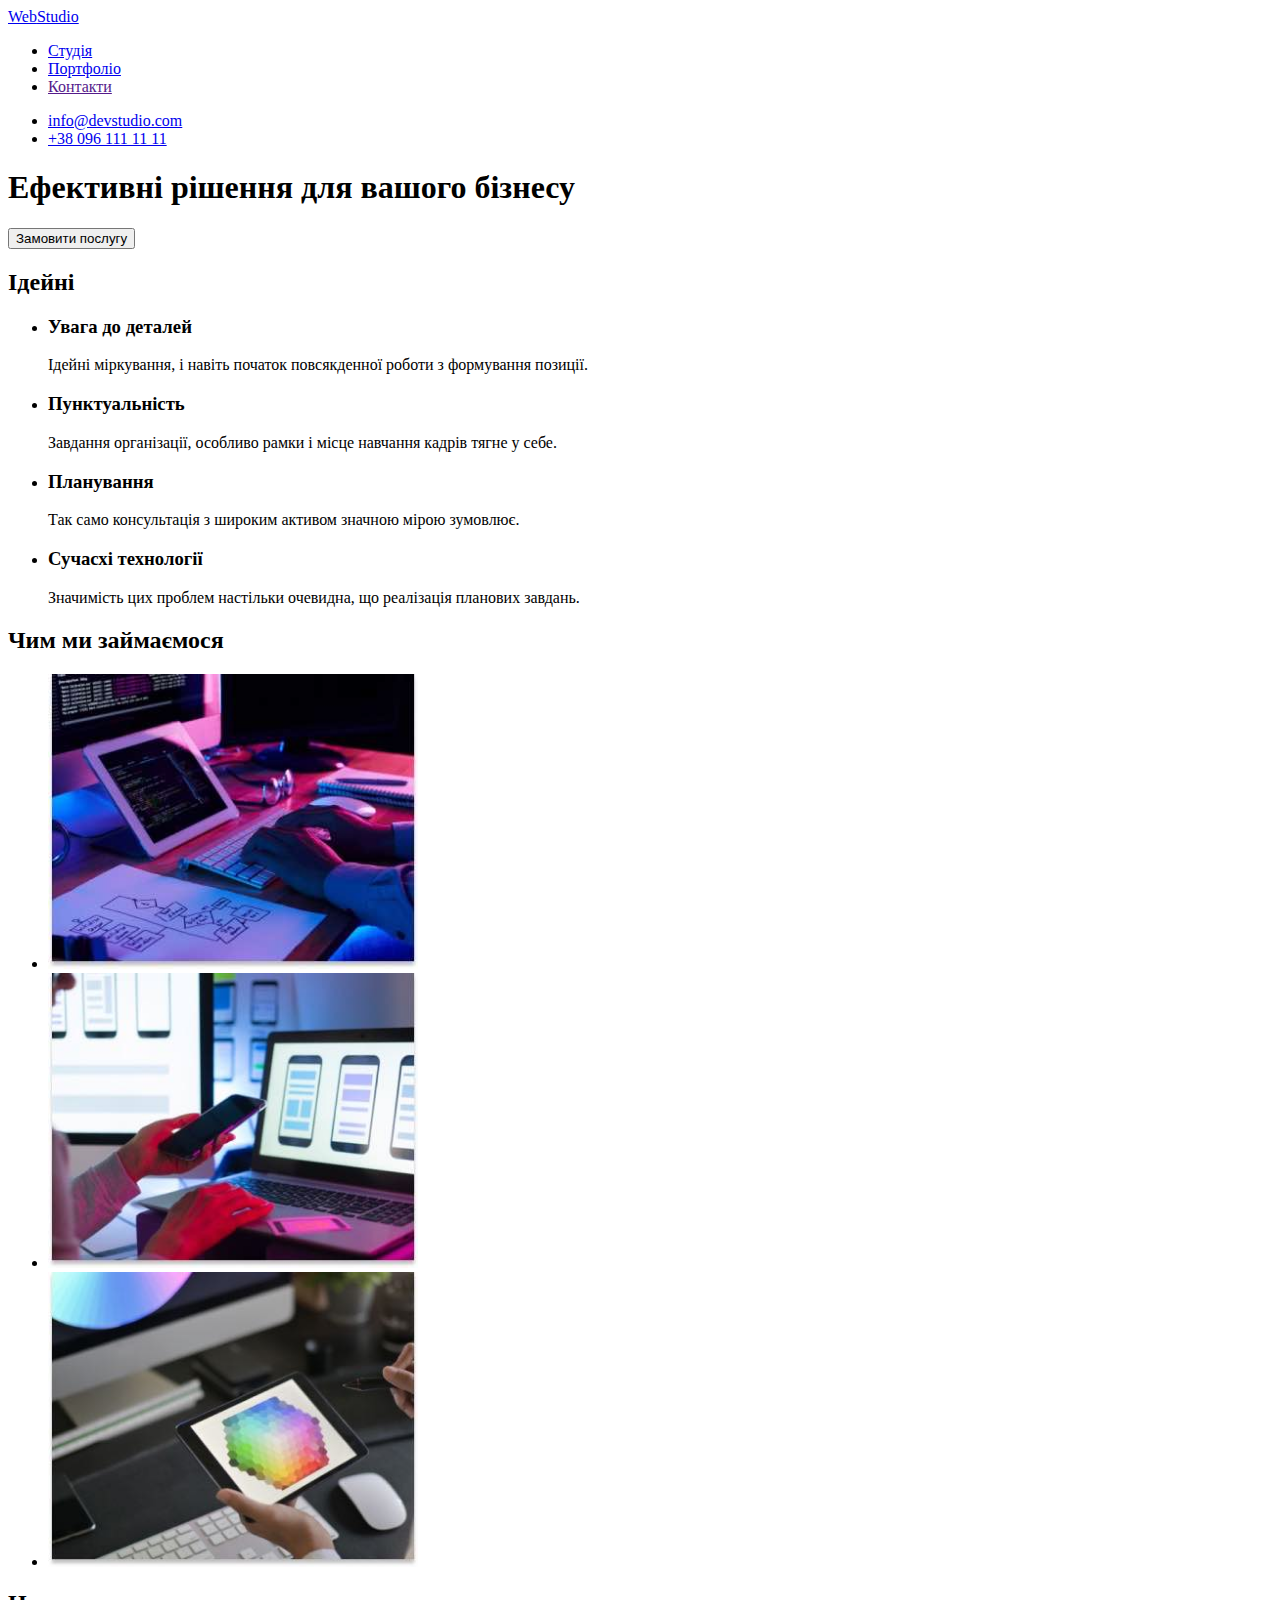
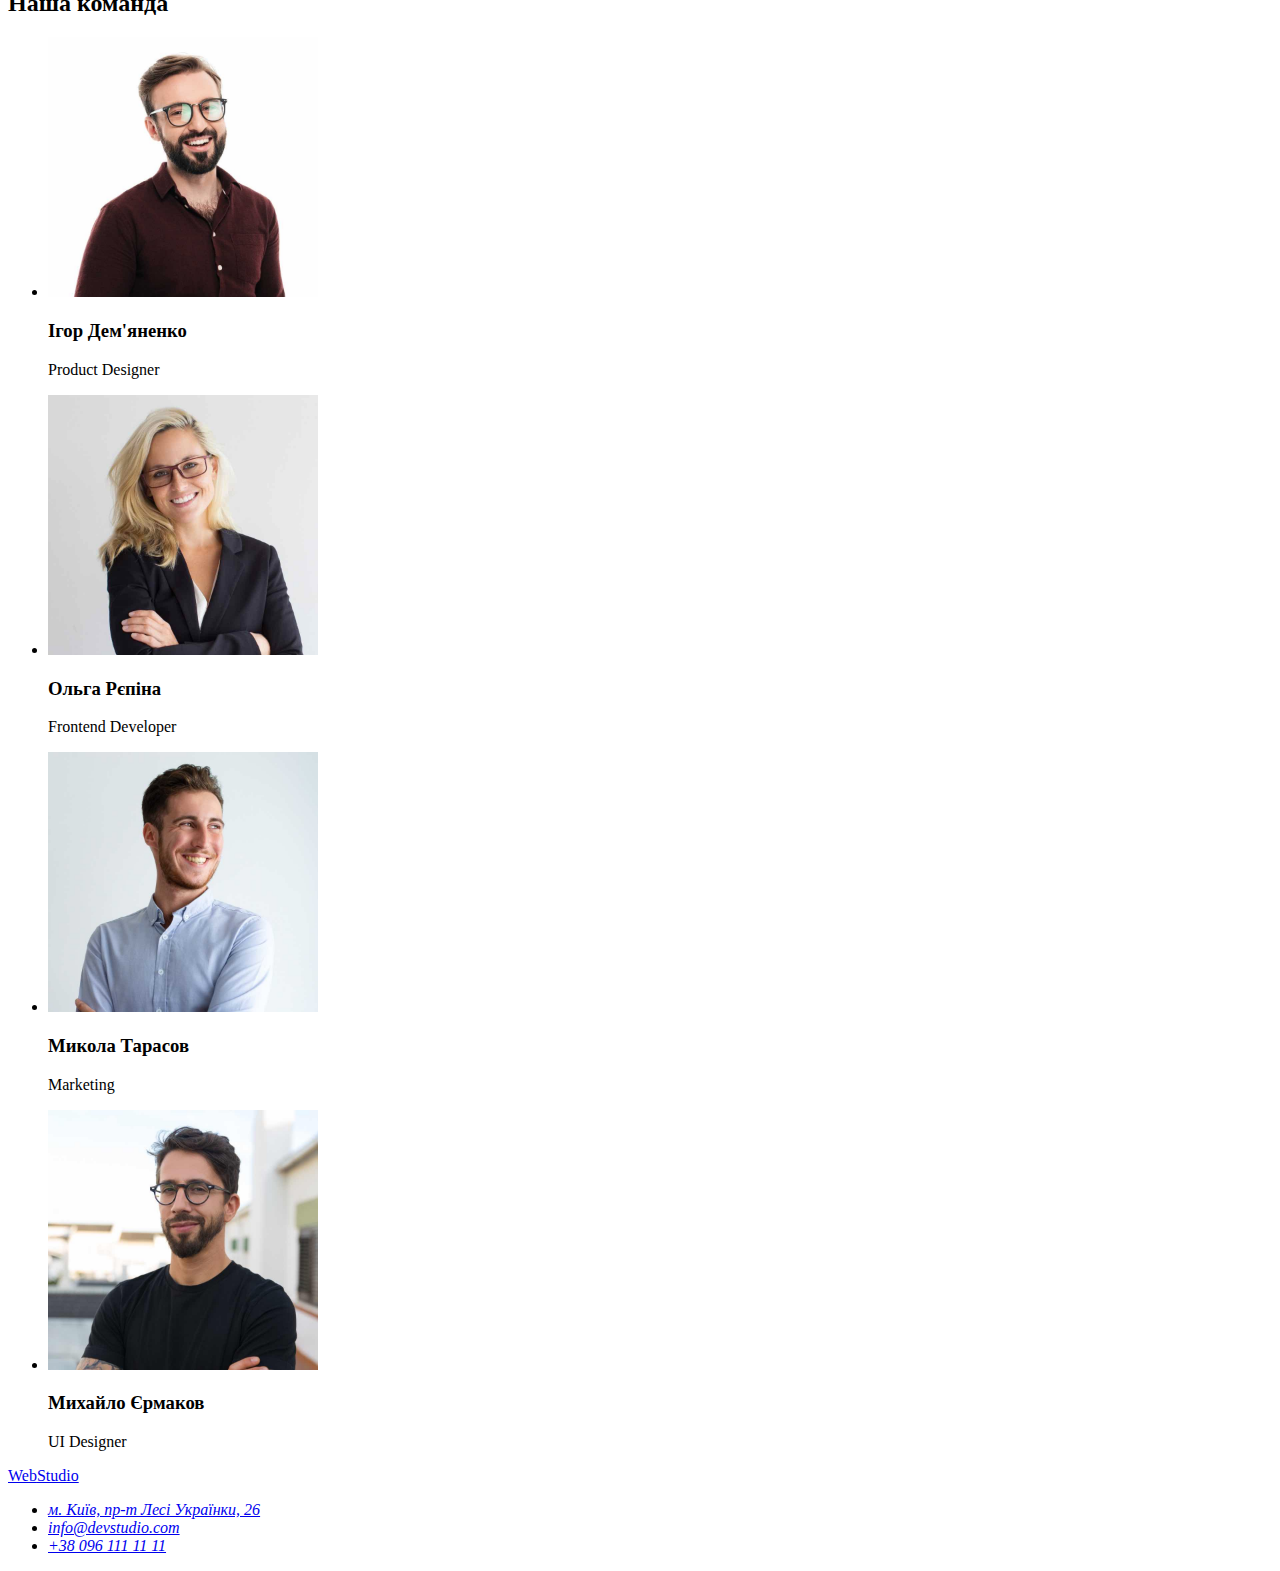
==== index.html @ 2d72041c "homework3" ====
<!DOCTYPE html>
<html lang="uk">
  <head>
    <meta charset="UTF-8">
    <meta http-equiv="X-UA-Compatible" content="IE=edge">
    <meta name="viewport" content="width=device-width, initial-scale=1.0">
    <link rel="preconnect" href="https://fonts.googleapis.com">
    <link rel="preconnect" href="https://fonts.gstatic.com" crossorigin>
    <link href="https://fonts.googleapis.com/css2?family=Raleway:wght@700&family=Roboto:wght@400;500;700;900&display=swap" rel="stylesheet">
    <link rel="stylesheet" href="./css/styles.css" >
    <title>HomeWork1</title>
  </head>
  <body>
    <header class="header">
      <!-- logo -->
      <nav class="header-navigation">
        <a href="./index.html" class="navigation-logo-link"><span class="header-span">Web</span>Studio</a>
        <ul class="navigation-list">
          <li class="navigation-item">
            <a href="./index.html" class="navigation-link">Студія</a>
          </li>
          <li><a href="./potfolio.html" class="navigation-link">Портфоліо</a></li>
          <li><a href="" class="navigation-link">Контакти</a></li>
        </ul>
      </nav>

      <!-- contacts -->
      <ul class="contacts-list">
        <li>
          <a href="mailto:info@devstudio.com" class="contacts-link">info@devstudio.com</a>
        </li>
        <li>
          <a href="tel:+380961111111" class="contacts-link">+38 096 111 11 11</a>
        </li>
      </ul>
    </header>

    <!-- main -->
    <main>
      <section class="services">
        <h1 class="services-title">Ефективні рішення для вашого бізнесу</h1>
        <button type="button" class="services-button">Замовити послугу</button>
      </section>

      <!-- features -->
      <section class="features">
        <h2 class="visually-hidden">Ідейні</h2>
        <ul class="features-list">
          <li>
            <h3 class="features-title">Увага до деталей</h3>
            <p class="features-text">
              Ідейні міркування, і навіть початок повсякденної роботи з
              формування позиції.
            </p>
          </li>
          <li>
            <h3 class="features-title">Пунктуальність</h3>
            <p class="features-text">
              Завдання організації, особливо рамки і місце навчання кадрів тягне
              у себе.
            </p>
          </li>
          <li>
            <h3 class="features-title">Планування</h3>
            <p class="features-text">
              Так само консультація з широким активом значною мірою зумовлює.
            </p>
          </li>
          <li>
            <h3 class="features-title">Сучасхі технології</h3>
            <p class="features-text">
              Значимість цих проблем настільки очевидна, що реалізація планових
              завдань.
            </p>
          </li>
        </ul>
      </section>

      <!-- whatwedo -->
      <section class="features">
        <h2 class="second-title">Чим ми займаємося</h2>
        <ul class="features-list">
          <li>
            <img src="./img/img.jpg" alt="займаємося" width="370" height="295">
          </li>
          <li>
            <img src="./img/img-1.jpg" alt="займаємося" width="370" height="295">
          </li>
          <li> 
            <img src="./img/img-2.jpg" alt="займаємося"  width="370" height="295">
          </li>
        </ul>
      </section>

      <!-- team -->
      <section class="team">
        <h2 class="second-title">Наша команда</h2>
        <ul class="features-list">
          <li class="team-pictures">
            <img src="./img/team.jpg" alt="команда" width="270" height="260">
            <h3 class="team-name">Ігор Дем'яненко</h3>
            <p class="team-position">Product Designer</p>
          </li>
          <li class="team-pictures">
            <img src="./img/team-1.jpg" alt="команда" width="270" height="260">
            <h3 class="team-name">Ольга Рєпіна</h3>
            <p class="team-position">Frontend Developer</p>
          </li>
          <li class="team-pictures">
            <img src="./img/team-2.jpg" alt="команда" width="270" height="260">
            <h3 class="team-name">Микола Тарасов</h3>
            <p class="team-position">Marketing</p>
          </li>
          <li class="team-pictures">
            <img src="./img/team-3.jpg" alt="команда" width="270" height="260">
            <h3 class="team-name">Михайло Єрмаков</h3>
            <p class="team-position">UI Designer</p>
          </li>
        </ul>
      </section>
    </main>

    <!-- contacts-2 -->
    <footer class="footer">
      <a href="./index.html" class="footer-logo-link"><span class="footer-span">Web</span>Studio</a>
      <address>
        <ul class="footer-contacts-list">
          <li>
            <a href="https://goo.gl/maps/Ecatq6JbWAXeqQZF9" target="_blank" rel="noopener noreffer" class="adress">м. Київ, пр-т Лесі Українки, 26</a>
          </li>
          <li>
            <a href="mailto:info@devstudio.com" class="footer-contacts-mail">info@devstudio.com</a>
          </li>
          <li>
            <a href="tel:+380961111111" class="footer-contacts-phone">+38 096 111 11 11</a>
          </li>
        </ul>
      </address>
    </footer>
  </body>
</html>
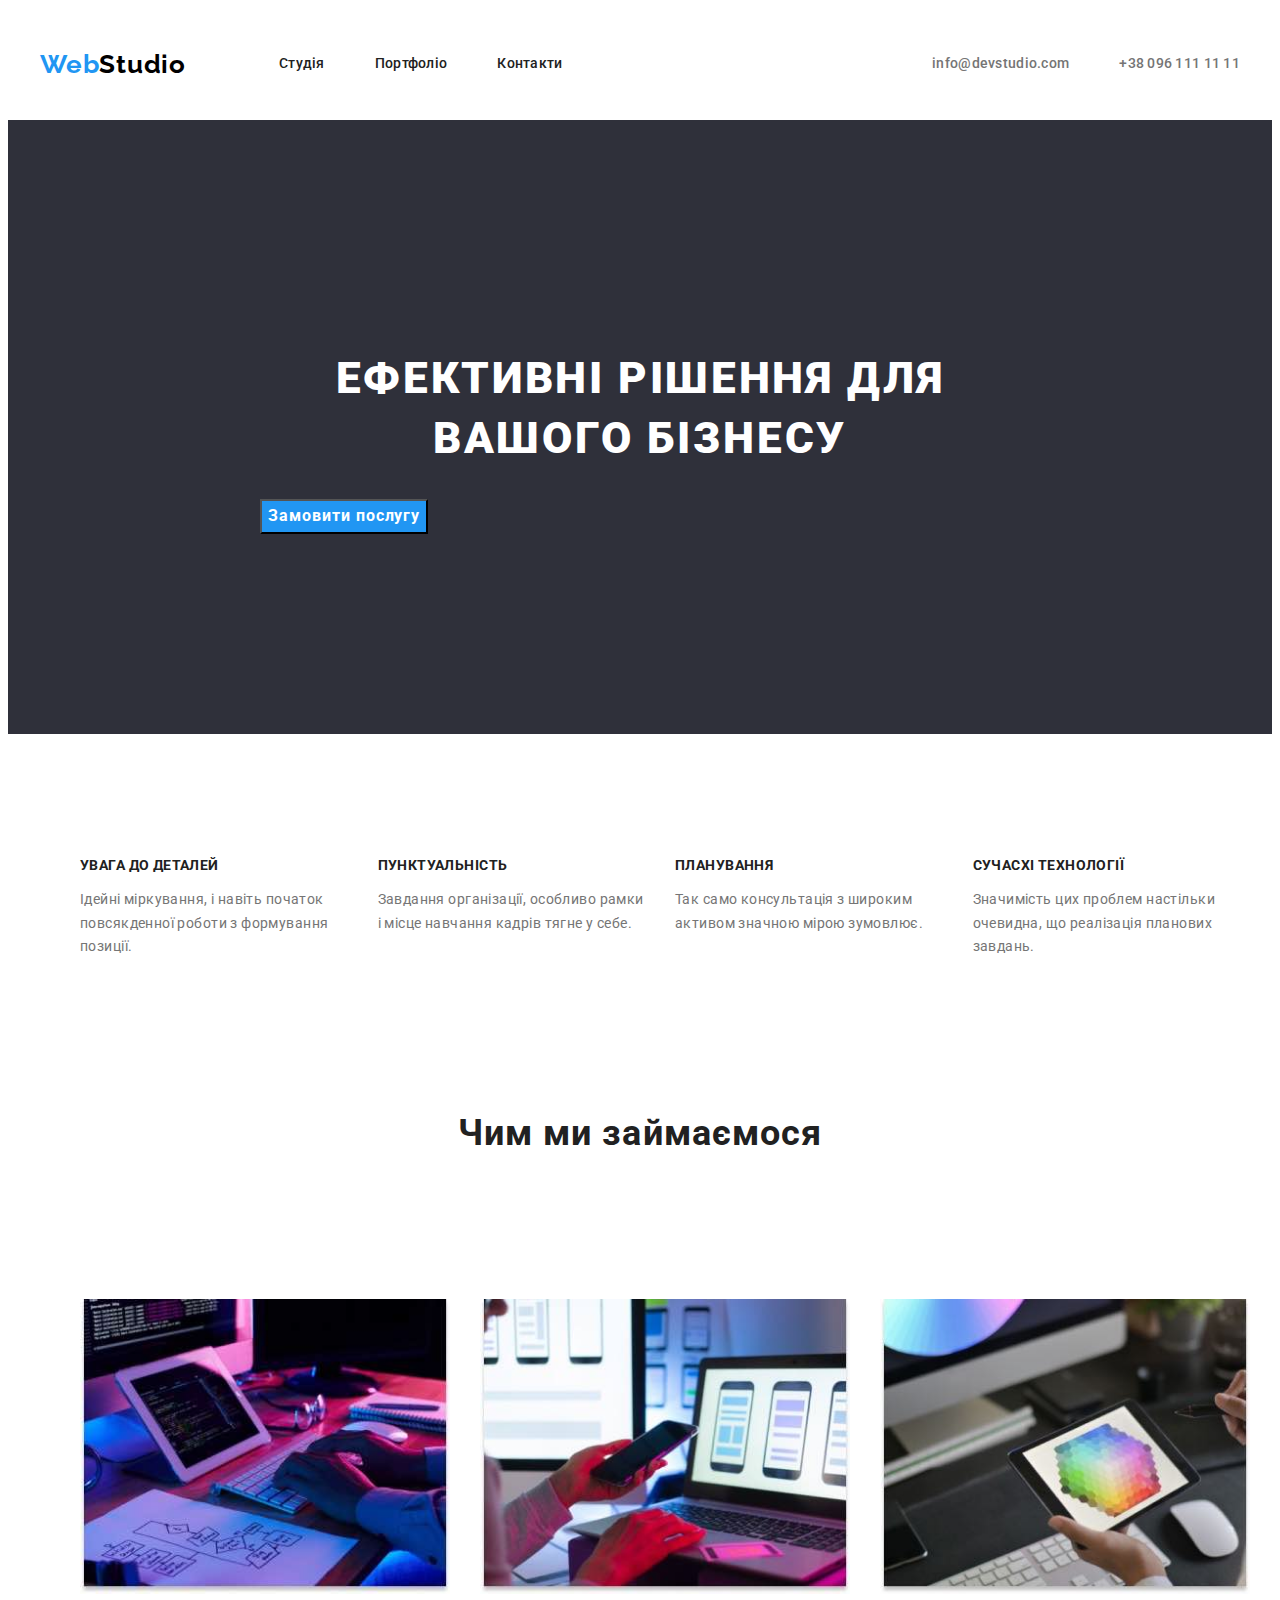
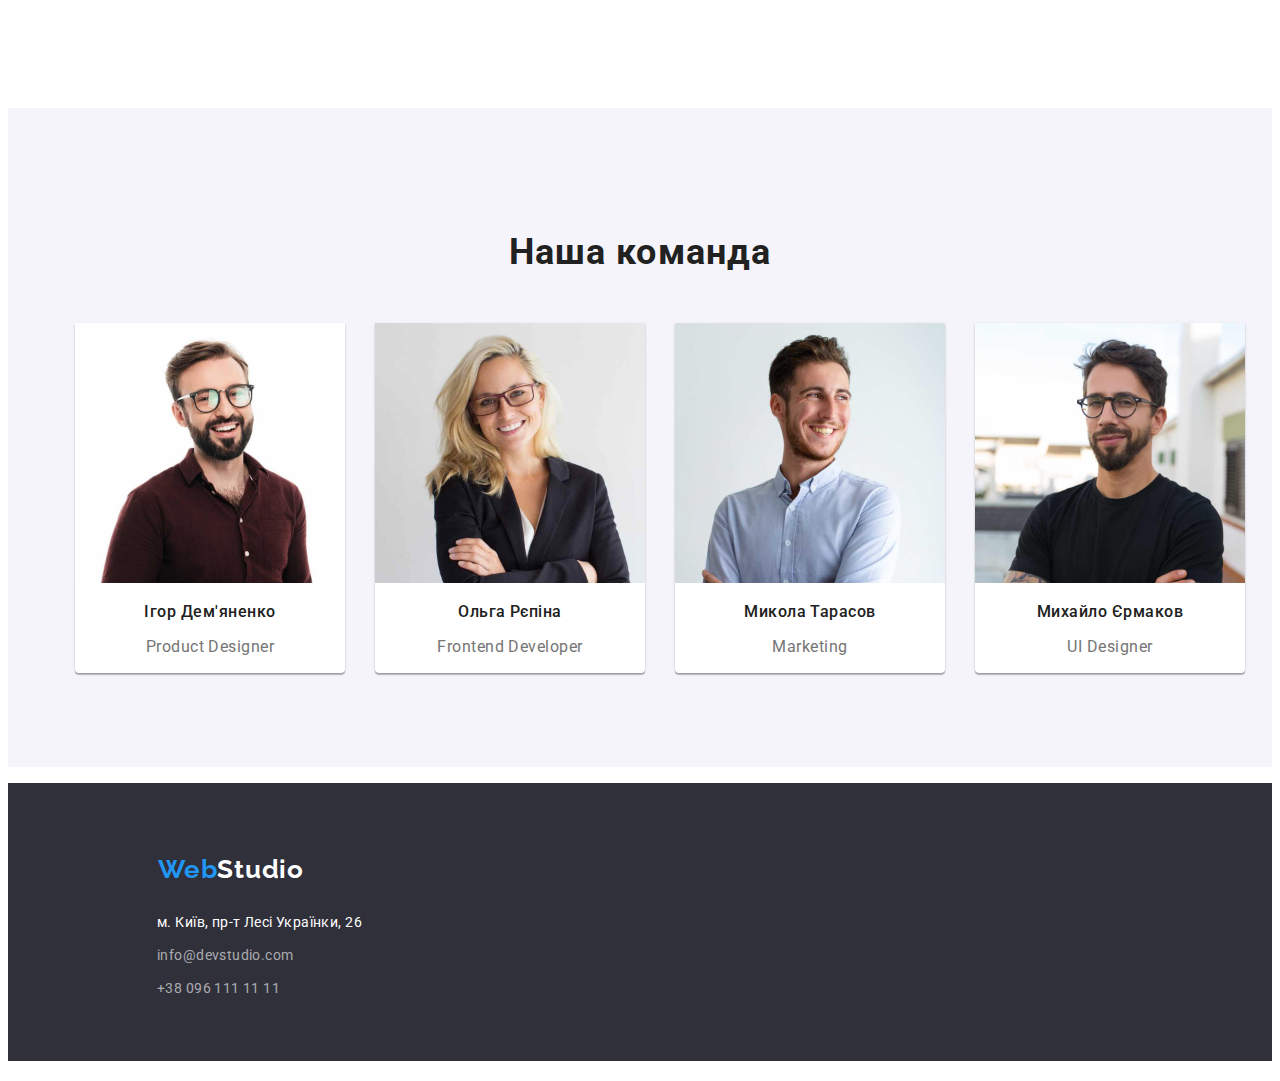
==== commit b9c16236: "homework3" ====
--- a/index.html
+++ b/index.html
@@ -1,141 +1,167 @@
 <!DOCTYPE html>
 <html lang="uk">
   <head>
-    <meta charset="UTF-8">
-    <meta http-equiv="X-UA-Compatible" content="IE=edge">
-    <meta name="viewport" content="width=device-width, initial-scale=1.0">
-    <link rel="preconnect" href="https://fonts.googleapis.com">
-    <link rel="preconnect" href="https://fonts.gstatic.com" crossorigin>
-    <link href="https://fonts.googleapis.com/css2?family=Raleway:wght@700&family=Roboto:wght@400;500;700;900&display=swap" rel="stylesheet">
-    <link rel="stylesheet" href="./css/styles.css" >
+    <meta charset="UTF-8" />
+    <meta http-equiv="X-UA-Compatible" content="IE=edge" />
+    <meta name="viewport" content="width=device-width, initial-scale=1.0" />
+    <link rel="preconnect" href="https://fonts.googleapis.com" />
+    <link rel="preconnect" href="https://fonts.gstatic.com" crossorigin />
+    <link
+      href="https://fonts.googleapis.com/css2?family=Raleway:wght@700&family=Roboto:wght@400;500;700;900&display=swap"
+      rel="stylesheet"
+    />
+    <link rel="stylesheet" href="./css/styles.css" />
     <title>HomeWork1</title>
   </head>
   <body>
     <header class="header">
       <!-- logo -->
-      <nav class="header-navigation">
-        <a href="./index.html" class="navigation-logo-link"><span class="header-span">Web</span>Studio</a>
-        <ul class="navigation-list">
-          <li class="navigation-item">
-            <a href="./index.html" class="navigation-link">Студія</a>
-          </li>
-          <li><a href="./potfolio.html" class="navigation-link">Портфоліо</a></li>
-          <li><a href="" class="navigation-link">Контакти</a></li>
-        </ul>
-      </nav>
-
-      <!-- contacts -->
-      <ul class="contacts-list">
-        <li>
-          <a href="mailto:info@devstudio.com" class="contacts-link">info@devstudio.com</a>
-        </li>
-        <li>
-          <a href="tel:+380961111111" class="contacts-link">+38 096 111 11 11</a>
-        </li>
-      </ul>
+      <div class="container header-container">
+        <nav class="navigation header-navigation">
+          <a href="./index.html" class="navigation-logo-link"><span class="header-span">Web</span>Studio</a>
+          <ul class="navigation-list">
+            <li class="navigation-item">
+              <a href="./index.html" class="navigation-link">Студія</a>
+            </li>
+            <li class="navigation-item">
+              <a href="./potfolio.html" class="navigation-link">Портфоліо</a>
+            </li>
+            <li class="navigation-item">
+              <a href="" class="navigation-link">Контакти</a>
+            </li>
+          </ul>
+        </nav>
+          
+          <!-- contacts -->
+          <div class="contacts-container">
+            <ul class="contacts-list">
+              <li class="contacts-item">
+                <a href="mailto:info@devstudio.com" class="contacts-link">info@devstudio.com</a>
+              </li>
+              <li class="navigation-item">
+                <a href="tel:+380961111111" class="contacts-link">+38 096 111 11 11</a>
+              </li>
+            </ul>
+        
+          </div>
+      </div>
     </header>
 
     <!-- main -->
-    <main>
-      <section class="services">
-        <h1 class="services-title">Ефективні рішення для вашого бізнесу</h1>
-        <button type="button" class="services-button">Замовити послугу</button>
-      </section>
-
-      <!-- features -->
-      <section class="features">
-        <h2 class="visually-hidden">Ідейні</h2>
-        <ul class="features-list">
-          <li>
-            <h3 class="features-title">Увага до деталей</h3>
-            <p class="features-text">
-              Ідейні міркування, і навіть початок повсякденної роботи з
-              формування позиції.
-            </p>
-          </li>
-          <li>
-            <h3 class="features-title">Пунктуальність</h3>
-            <p class="features-text">
-              Завдання організації, особливо рамки і місце навчання кадрів тягне
-              у себе.
-            </p>
-          </li>
-          <li>
-            <h3 class="features-title">Планування</h3>
-            <p class="features-text">
-              Так само консультація з широким активом значною мірою зумовлює.
-            </p>
-          </li>
-          <li>
-            <h3 class="features-title">Сучасхі технології</h3>
-            <p class="features-text">
-              Значимість цих проблем настільки очевидна, що реалізація планових
-              завдань.
-            </p>
-          </li>
-        </ul>
-      </section>
-
-      <!-- whatwedo -->
-      <section class="features">
-        <h2 class="second-title">Чим ми займаємося</h2>
-        <ul class="features-list">
-          <li>
-            <img src="./img/img.jpg" alt="займаємося" width="370" height="295">
-          </li>
-          <li>
-            <img src="./img/img-1.jpg" alt="займаємося" width="370" height="295">
-          </li>
-          <li> 
-            <img src="./img/img-2.jpg" alt="займаємося"  width="370" height="295">
-          </li>
-        </ul>
-      </section>
-
-      <!-- team -->
-      <section class="team">
-        <h2 class="second-title">Наша команда</h2>
-        <ul class="features-list">
-          <li class="team-pictures">
-            <img src="./img/team.jpg" alt="команда" width="270" height="260">
-            <h3 class="team-name">Ігор Дем'яненко</h3>
-            <p class="team-position">Product Designer</p>
-          </li>
-          <li class="team-pictures">
-            <img src="./img/team-1.jpg" alt="команда" width="270" height="260">
-            <h3 class="team-name">Ольга Рєпіна</h3>
-            <p class="team-position">Frontend Developer</p>
-          </li>
-          <li class="team-pictures">
-            <img src="./img/team-2.jpg" alt="команда" width="270" height="260">
-            <h3 class="team-name">Микола Тарасов</h3>
-            <p class="team-position">Marketing</p>
-          </li>
-          <li class="team-pictures">
-            <img src="./img/team-3.jpg" alt="команда" width="270" height="260">
-            <h3 class="team-name">Михайло Єрмаков</h3>
-            <p class="team-position">UI Designer</p>
-          </li>
-        </ul>
-      </section>
-    </main>
-
+    <div>
+      <main>
+        <div class="services-container">
+          <section class="services">
+            <h1 class="services-title">Ефективні рішення для вашого бізнесу</h1>
+            <button type="button" class="services-button">Замовити послугу</button>
+          </section>
+        </div>
+  
+        <!-- features -->
+        <div class="features-container">
+          <section class="features">
+            <h2 class="visually-hidden">Ідейні</h2>
+            <ul class="features-list">
+              <li class="features-item">
+                <h3 class="features-title">Увага до деталей</h3>
+                <p class="features-text">
+                  Ідейні міркування, і навіть початок повсякденної роботи з
+                  формування позиції.
+                </p>
+              </li>
+              <li class="features-item">
+                <h3 class="features-title">Пунктуальність</h3>
+                <p class="features-text">
+                  Завдання організації, особливо рамки і місце навчання кадрів тягне
+                  у себе.
+                </p>
+              </li>
+              <li class="features-item">
+                <h3 class="features-title">Планування</h3>
+                <p class="features-text">
+                  Так само консультація з широким активом значною мірою зумовлює.
+                </p>
+              </li>
+              <li class="features-item">
+                <h3 class="features-title">Сучасхі технології</h3>
+                <p class="features-text">
+                  Значимість цих проблем настільки очевидна, що реалізація планових
+                  завдань.
+                </p>
+              </li>
+            </ul>
+          </section>
+        </div>
+  
+        <!-- whatwedo -->
+        <div class="features-container">
+          <section class="features">
+            <h2 class="second-title">Чим ми займаємося</h2>
+            <ul class="features-list-second">
+              <li class="features-item-second">
+                <img src="./img/img.jpg" alt="займаємося" width="370" height="295"/>
+              </li>
+              <li class="features-item-second">
+                <img
+                  src="./img/img-1.jpg" alt="займаємося" width="370" height="295"/>
+              </li>
+              <li class="features-item-second">
+                <img src="./img/img-2.jpg" alt="займаємося" width="370" height="295"/>
+              </li>
+            </ul>
+          </section>
+        </div>
+        
+  
+        <!-- team -->
+        <div class="team-container">
+          <section class="team">
+            <h2 class="team-title">Наша команда</h2>
+            <ul class="team-list">
+              <li class="team-pictures">
+                <img src="./img/team.jpg" alt="команда" width="270" height="260" />
+                <h3 class="team-name">Ігор Дем'яненко</h3>
+                <p class="team-position">Product Designer</p>
+              </li>
+              <li class="team-pictures">
+                <img src="./img/team-1.jpg" alt="команда" width="270" height="260"/>
+                <h3 class="team-name">Ольга Рєпіна</h3>
+                <p class="team-position">Frontend Developer</p>
+              </li>
+              <li class="team-pictures">
+                <img src="./img/team-2.jpg" alt="команда" width="270" height="260"/>
+                <h3 class="team-name">Микола Тарасов</h3>
+                <p class="team-position">Marketing</p>
+              </li>
+              <li class="team-pictures">
+                <img src="./img/team-3.jpg" alt="команда" width="270" height="260"/>
+                <h3 class="team-name">Михайло Єрмаков</h3>
+                <p class="team-position">UI Designer</p>
+              </li>
+            </ul>
+          </section>
+        </div>
+      </main>
+    </div>
+    
     <!-- contacts-2 -->
-    <footer class="footer">
-      <a href="./index.html" class="footer-logo-link"><span class="footer-span">Web</span>Studio</a>
-      <address>
-        <ul class="footer-contacts-list">
-          <li>
-            <a href="https://goo.gl/maps/Ecatq6JbWAXeqQZF9" target="_blank" rel="noopener noreffer" class="adress">м. Київ, пр-т Лесі Українки, 26</a>
-          </li>
-          <li>
-            <a href="mailto:info@devstudio.com" class="footer-contacts-mail">info@devstudio.com</a>
-          </li>
-          <li>
-            <a href="tel:+380961111111" class="footer-contacts-phone">+38 096 111 11 11</a>
-          </li>
-        </ul>
-      </address>
-    </footer>
+    <div class="footer-container">
+      <footer class="footer">
+        <a href="./index.html" class="footer-logo-link"><span class="footer-span">Web</span>Studio</a>
+        <address>
+          <ul class="footer-contacts-list">
+            <li class="footer-items">
+              <a href="https://goo.gl/maps/Ecatq6JbWAXeqQZF9" target="_blank" rel="noopener noreffer" class="adress">м. Київ, пр-т Лесі Українки, 26</a>
+            </li>
+            <li class="footer-items">
+              <a href="mailto:info@devstudio.com" class="footer-contacts-mail">info@devstudio.com</a>
+            </li>
+            <li class="footer-items">
+              <a href="tel:+380961111111" class="footer-contacts-phone">+38 096 111 11 11</a>
+            </li>
+          </ul>
+        </address>
+      </footer>
+    </div>
   </body>
 </html>
--- a/css/styles.css
+++ b/css/styles.css
@@ -0,0 +1,520 @@
+:root {
+  --blue: #2196f3;
+  --dark: #212121;
+  --white: #ffffff;
+  --broun: #757575;
+  --black: #000000;
+}
+
+.header {
+  background: var(--white);
+}
+
+.header-span,
+.footer-span {
+  color: var(--blue);
+}
+
+.visually-hidden {
+  position: absolute;
+  white-space: nowrap;
+  width: 1px;
+  height: 1px;
+  overflow: hidden;
+  border: 0;
+  padding: 0;
+  clip: rect(0 0 0 0);
+  clip-path: inset(50%);
+  margin: -1px;
+}
+
+/* header */
+
+.container{
+  margin-left: auto;
+  margin-right: auto;
+  width: 1200px;
+  padding-left: 15px;
+  padding-right: 15px;
+}
+
+.header-container{
+  display: flex;
+  align-items: center;
+}
+
+.header-navigation {
+  display: flex;
+  align-items: center;
+}
+
+.navigation {
+  margin-right: auto;
+
+}
+
+.navigation-list {
+    padding-left: 0;
+    /* padding: 32px; */
+}
+
+.navigation-list{
+  list-style-type: none;
+  display: flex;
+  align-items: center;
+}
+
+.navigation-link:focus {
+    color: var(--blue);
+}
+
+.navigation-link:hover{
+  color: var(--blue);
+}
+
+.navigation-link{
+  display: block;
+  font-family: "Roboto", sans-serif;
+  text-decoration: none;
+  font-weight: 500;
+  font-size: 14px;
+  line-height: 1.14;
+  letter-spacing: 0.02em;
+  color: var(--dark);
+  padding-top: 32px;
+  padding-bottom: 32px;
+}
+
+.navigation-logo-link {
+  font-family: "Raleway";
+  text-decoration: none;
+  font-weight: 700;
+  font-size: 26px;
+  line-height: 2;
+  letter-spacing: 0.03em;
+  color: var(--black);
+  margin-right: 93px;
+}
+
+
+.navigation-item:not(:last-child) {
+  margin-right: 50px;
+}
+
+/* contacts */
+.contacts-container {
+  display: flex;
+}
+
+
+.contacts-list {
+  font-family: "Roboto", sans-serif;
+  text-decoration: none;
+  font-weight: 500;
+  font-size: 14px;
+  line-height: 1.14;
+  letter-spacing: 0.02em;
+  color: var(--dark);
+  list-style-type: none;
+  display: flex;
+  
+}
+
+.contacts-item: {
+  display: flex;
+  margin-left: auto;
+}
+
+.contacts-item:not(:last-child) {
+  margin-right: 50px;
+}
+
+.contacts-link:hover {
+  color: var(--blue);
+}
+
+
+
+.contacts-link {
+  font-family: "Roboto", sans-serif;
+  text-decoration: none;
+  font-weight: 500;
+  font-size: 14px;
+  line-height: 1.14;
+  letter-spacing: 0.02em;
+  color: var(--broun);
+ 
+}
+
+/* main */
+/* services */
+/* 
+.services-container {
+  margin-left: auto;
+  margin-right: auto;
+  width: 1200px;
+} */
+
+.services{
+  padding-top: 200px;
+  padding-left: 252px;
+  padding-right: 252px;
+  padding-bottom: 200px;
+}
+
+.services {
+  background: #2f303a;
+}
+
+.services-container {
+  margin-left: auto;
+  margin-right: auto;
+}
+
+.services-title {
+  margin-bottom: 30px;
+}
+
+.services-title {
+  font-family: "Roboto", sans-serif;
+  font-weight: 900;
+  font-size: 44px;
+  line-height: 1.36;
+  text-align: center;
+  letter-spacing: 0.06em;
+  text-transform: uppercase;
+  color: var(--white);
+}
+
+.services-button {
+  font-family: "Roboto", sans-serif;
+  font-weight: 700;
+  font-size: 16px;
+  line-height: 1.8;
+  display: flex;
+  align-items: center;
+  text-align: center;
+  letter-spacing: 0.06em;
+  color: var(--white);
+  background-color: var(--blue)
+  
+}
+
+.services-button:hover { 
+  background: #188ce8;
+}
+
+.services-button:focus {
+  background: #188ce8;
+  /* box-shadow: 0px 4px 4px rgba(0, 0, 0, 0.15);
+  border-radius: 4px; */
+}
+
+/* features */
+
+.features-container {
+  margin-left: auto;
+  margin-right: auto;
+  width: 1200px;
+  padding-left: 15px;
+  padding-right: 15px;
+  padding-bottom: 94px;
+}
+
+.features-list {
+  display: flex;
+  align-items:flex-start;
+  padding-top: 94px;
+  /* padding-left: 0; */
+  list-style-type: none;
+}
+.features-list {
+  justify-content:center;
+
+}
+
+.features-list-second{
+  display: flex;
+  align-items:flex-start;
+  padding-top: 94px;
+  /* padding-left: 0; */
+  list-style-type: none;
+}
+
+.features-item {
+  width: 270px;
+}
+.features-item:not(:last-child) {
+  margin-right: 30px;
+}
+.features-item-second:not(:last-child) {
+  margin-right: 30px;
+}
+
+.features {
+  background: var(--white);
+}
+
+.features-title {
+  display: block;
+  margin-bottom: 10px;
+  font-family: "Roboto", sans-serif;
+  font-weight: 700;
+  font-size: 14px;
+  line-height: 1.14;
+  letter-spacing: 0.03em;
+  text-transform: uppercase;
+  color: var(--dark);
+}
+
+.features-text {
+  font-family: "Roboto", sans-serif;
+  font-size: 14px;
+  line-height: 1.7;
+  letter-spacing: 0.03em;
+  color: var(--broun);
+}
+
+.second-title {
+  margin-bottom: 50px;
+  font-family: "Roboto", sans-serif;
+  font-weight: 700;
+  font-size: 36px;
+  line-height: 1.16;
+  text-align: center;
+  letter-spacing: 0.03em;
+  color: var(--dark);
+}
+
+.team {
+  background: #f5f4fa;
+  padding-top: 94px;
+  /* padding-bottom: 94px; */
+}
+
+.team-container { 
+  
+
+}
+
+.team-list{
+  display: flex;
+  list-style-type: none;
+  justify-content: center;
+  padding-bottom: 94px;
+}
+
+.team-title{
+  margin-bottom: 50px ;
+  font-family: "Roboto", sans-serif;
+  font-weight: 700;
+  font-size: 36px;
+  line-height: 1.16;
+  text-align: center;
+  letter-spacing: 0.03em;
+  color: var(--dark);
+}
+
+.team-pictures {
+  background: var(--white);
+  box-shadow: 0px 1px 3px rgba(0, 0, 0, 0.12), 0px 1px 1px rgba(0, 0, 0, 0.14),
+    0px 2px 1px rgba(0, 0, 0, 0.2);
+  border-radius: 0px 0px 4px 4px;
+}
+
+.team-pictures:not(:last-child) {
+  margin-right: 30px;
+}
+
+.team-name {
+  font-family: "Roboto", sans-serif;
+  font-weight: 500;
+  font-size: 16px;
+  line-height: 1.18;
+  text-align: center;
+  letter-spacing: 0.03em;
+  color: var(--dark);
+}
+
+.team-position {
+  font-family: "Roboto", sans-serif;
+  font-size: 16px;
+  line-height: 1.18;
+  text-align: center;
+  letter-spacing: 0.03em;
+  color: var(--broun);
+}
+
+/* footer */
+
+
+.footer {
+  background: #2f303a;
+  padding-top: 60px;
+  margin-bottom: 20px;
+}
+
+.footer-container{
+
+}
+
+.footer-items:not(:last-child){
+  margin-bottom: 9px;
+}
+
+.footer-logo-link {
+  margin-left: 150px;
+  font-family: "Raleway";
+  text-decoration: none;
+  font-weight: 700;
+  font-size: 26px;
+  line-height: 2;
+  letter-spacing: 0.03em;
+  color: var(--white);
+}
+
+.footer-contacts-list {
+  margin-left: -21px;
+  padding-bottom: 60px;
+  list-style-type: none;
+}
+.adress {
+  padding-left: 130px;
+  font-family: "Roboto", sans-serif;
+  font-style: normal;
+  font-size: 14px;
+  line-height: 1.7;
+  letter-spacing: 0.03em;
+  color: var(--white);
+  text-decoration: none;
+}
+
+.footer-contacts-mail,
+.footer-contacts-phone {
+  padding-left: 130px;
+  font-family: "Roboto", sans-serif;
+  font-style: normal;
+  font-size: 14px;
+  line-height: 1.7;
+  letter-spacing: 0.03em;
+  text-decoration: none;
+  color: rgba(255, 255, 255, 0.6);
+}
+
+.portfolio {
+  background: var(--white);
+}
+
+.portfolio-list{
+  display: flex;
+  list-style-type: none;
+  justify-content: center;
+}
+
+.portfolio-item:not(:last-child){
+  margin-right: 8px;
+}
+.portfolio-item{
+  margin-bottom: 56px;
+}
+
+.header-portfolio-container{
+  padding-bottom: 94px;
+}
+
+.portgolio-button-container {
+  margin-bottom: 34px;
+}
+
+
+.portfolio-button-press {
+  padding: 6px 25px;
+  font-family: "Roboto", sans-serif;
+  font-weight: 500;
+  font-size: 16px;
+  line-height: 1.6;
+  text-align: center;
+  letter-spacing: 0.03em;
+  color: var(--dark);
+  background: #f5f4fa;
+  border-radius: 4px;
+}
+
+.portfolio-button-press:focus {
+  background: var(--blue);
+  color: var(--white);
+}
+
+.portfolio-button-press:hover {
+  background-color: var(--blue);
+  color: var(--white);
+}
+
+.services-button,
+.portfolio-button-press {
+  cursor: pointer;
+}
+.portfolio-pictures-container{
+  /* margin-left: auto;
+  margin-right: auto; 
+  width: 1200px;
+  padding-left: 15px;
+  padding-right: 15px; */
+}
+.portfolio-pictures-container{
+  display: flex;
+  padding-bottom: 94px;
+}
+
+.portfolio-pictures-list{
+  display: flex;
+  flex-wrap: wrap; 
+  list-style-type: none;
+  justify-content: center;
+}
+
+
+.portfolio-title {
+  font-family: "Roboto", sans-serif;
+  font-weight: 700;
+  font-size: 18px;
+  line-height: 2;
+  letter-spacing: 0.06em;
+  color: var(--dark);
+}
+.portfolio-text {
+  font-family: "Roboto", sans-serif;
+  font-size: 16px;
+  line-height: 1.8;
+  letter-spacing: 0.03em;
+  color: var(--broun);
+}
+
+.portfolio-background {
+  margin-right: 30px;
+  margin-bottom: 30px;
+  background: var(--white);
+}
+
+.portfolio-background:nth-child(3n){
+  margin-right: 0;
+}
+
+.portfolio-background:nth-last-child(-n+3){
+  margin-bottom: 0;
+}
+
+/* .contacts-list,
+.features-list,
+.footer-contacts-list,
+.portfolio-list {
+  padding-left: 0;
+} */
+
+.contacts-link:focus,
+.footer-contacts-mail:focus,
+.footer-logo-link:focus,
+.footer-contacts-phone:focus,
+.adress:focus {
+  color: var(--blue);
+}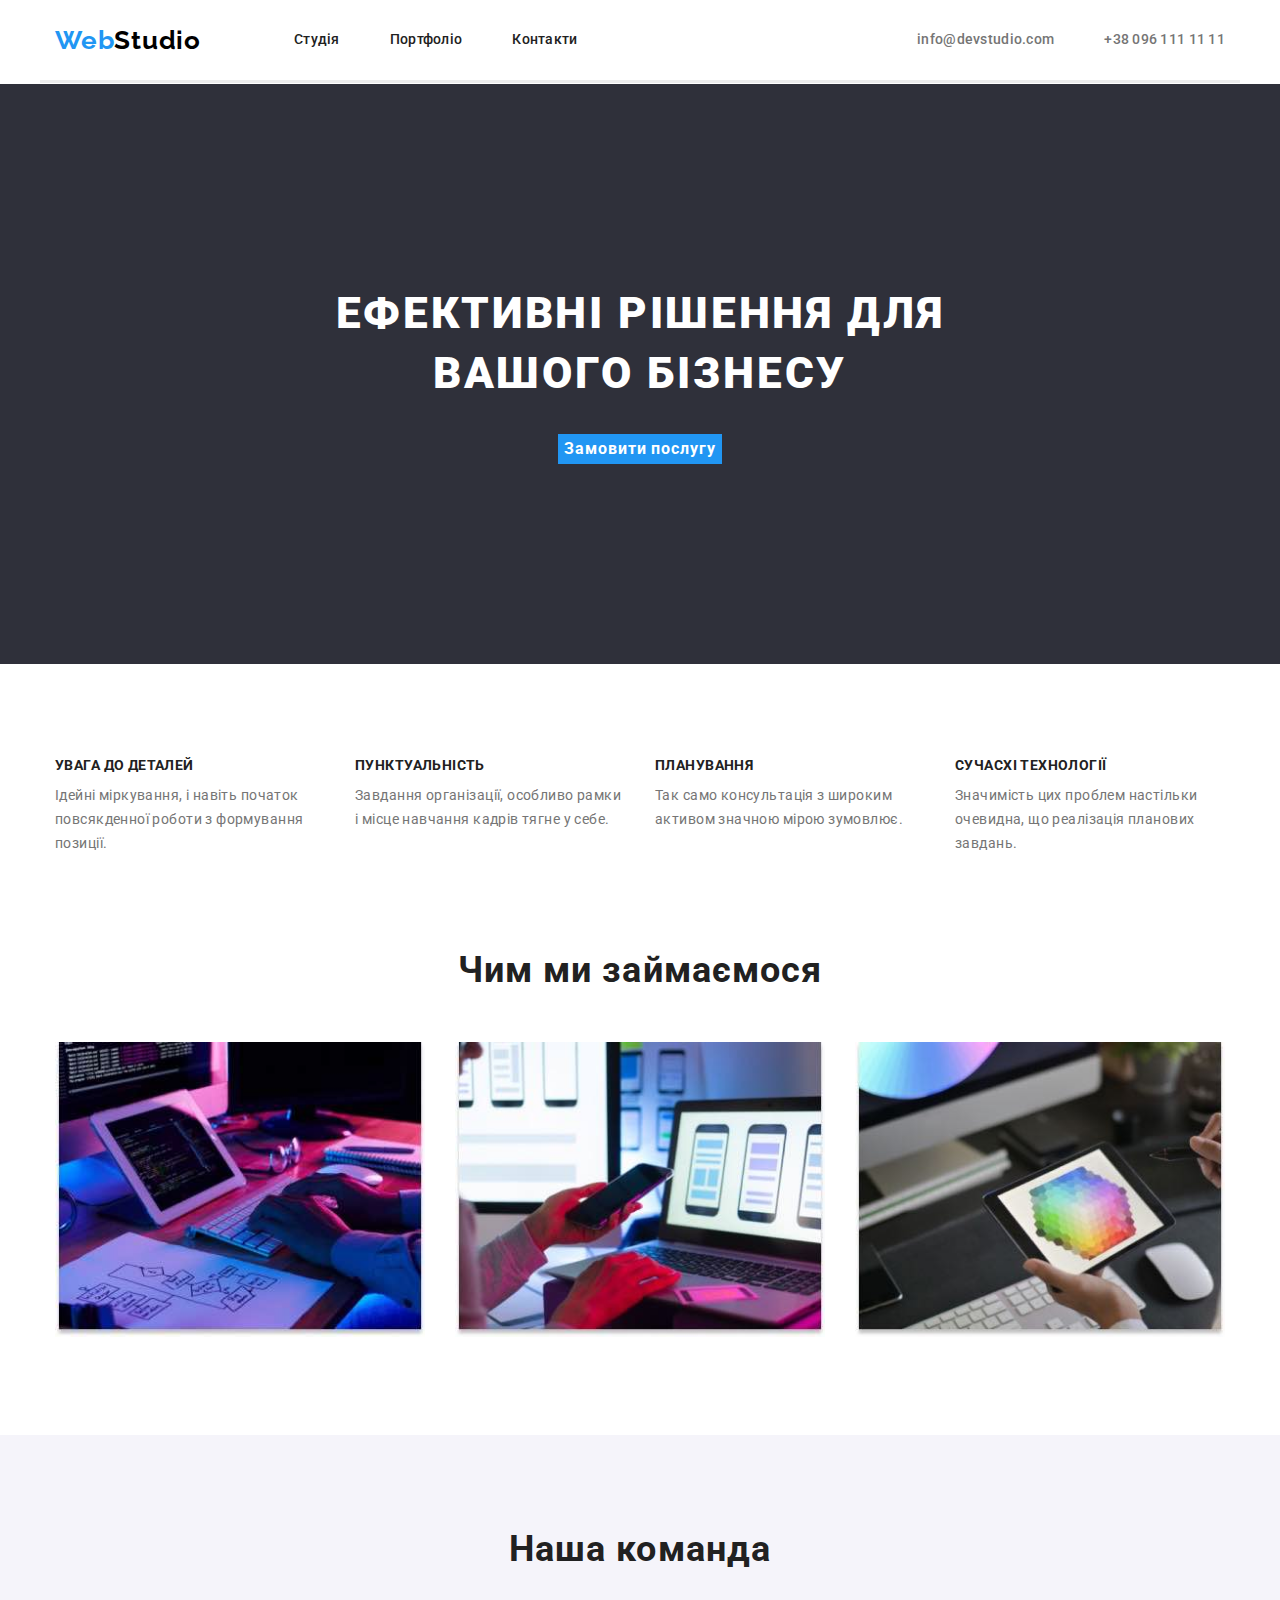
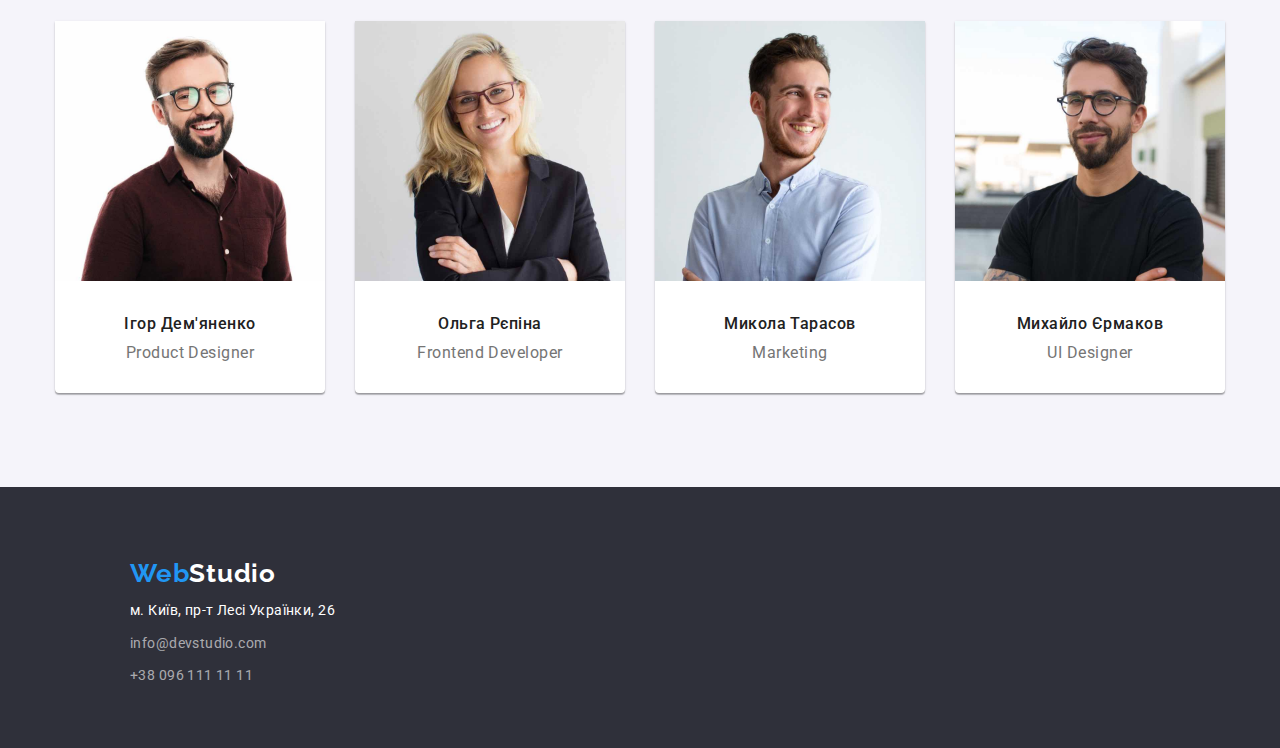
==== commit a0a873cd: "homework3" ====
--- a/index.html
+++ b/index.html
@@ -6,10 +6,9 @@
     <meta name="viewport" content="width=device-width, initial-scale=1.0" />
     <link rel="preconnect" href="https://fonts.googleapis.com" />
     <link rel="preconnect" href="https://fonts.gstatic.com" crossorigin />
-    <link
-      href="https://fonts.googleapis.com/css2?family=Raleway:wght@700&family=Roboto:wght@400;500;700;900&display=swap"
-      rel="stylesheet"
-    />
+    <link href="https://fonts.googleapis.com/css2?family=Raleway:wght@700&family=Roboto:wght@400;500;700;900&display=swap"
+      rel="stylesheet"/>
+    <link rel="stylesheet" href="https://cdnjs.cloudflare.com/ajax/libs/modern-normalize/1.1.0/modern-normalize.css" />
     <link rel="stylesheet" href="./css/styles.css" />
     <title>HomeWork1</title>
   </head>
@@ -33,7 +32,6 @@
         </nav>
           
           <!-- contacts -->
-          <div class="contacts-container">
             <ul class="contacts-list">
               <li class="contacts-item">
                 <a href="mailto:info@devstudio.com" class="contacts-link">info@devstudio.com</a>
@@ -42,126 +40,127 @@
                 <a href="tel:+380961111111" class="contacts-link">+38 096 111 11 11</a>
               </li>
             </ul>
-        
-          </div>
       </div>
     </header>
 
     <!-- main -->
-    <div>
+    
       <main>
-        <div class="services-container">
           <section class="services">
-            <h1 class="services-title">Ефективні рішення для вашого бізнесу</h1>
-            <button type="button" class="services-button">Замовити послугу</button>
+            <div class="services-container">
+              <h1 class="services-title">Ефективні рішення для вашого бізнесу</h1>
+              <button type="button" class="services-button">Замовити послугу</button>
+            </div>
           </section>
-        </div>
-  
+        
         <!-- features -->
-        <div class="features-container">
-          <section class="features">
+
+        <section class="features">
+          <div class="features-container">
             <h2 class="visually-hidden">Ідейні</h2>
             <ul class="features-list">
-              <li class="features-item">
-                <h3 class="features-title">Увага до деталей</h3>
-                <p class="features-text">
-                  Ідейні міркування, і навіть початок повсякденної роботи з
-                  формування позиції.
-                </p>
-              </li>
-              <li class="features-item">
-                <h3 class="features-title">Пунктуальність</h3>
-                <p class="features-text">
-                  Завдання організації, особливо рамки і місце навчання кадрів тягне
-                  у себе.
-                </p>
-              </li>
-              <li class="features-item">
-                <h3 class="features-title">Планування</h3>
-                <p class="features-text">
-                  Так само консультація з широким активом значною мірою зумовлює.
-                </p>
-              </li>
-              <li class="features-item">
-                <h3 class="features-title">Сучасхі технології</h3>
-                <p class="features-text">
-                  Значимість цих проблем настільки очевидна, що реалізація планових
-                  завдань.
-                </p>
-              </li>
-            </ul>
-          </section>
-        </div>
+            <li class="features-item">
+              <h3 class="features-title">Увага до деталей</h3>
+              <p class="features-text">
+                Ідейні міркування, і навіть початок повсякденної роботи з
+                формування позиції.
+              </p>
+            </li>
+            <li class="features-item">
+              <h3 class="features-title">Пунктуальність</h3>
+              <p class="features-text">
+                Завдання організації, особливо рамки і місце навчання кадрів тягне
+                у себе.
+              </p>
+            </li>
+            <li class="features-item">
+              <h3 class="features-title">Планування</h3>
+              <p class="features-text">
+                Так само консультація з широким активом значною мірою зумовлює.
+              </p>
+            </li>
+            <li class="features-item">
+              <h3 class="features-title">Сучасхі технології</h3>
+              <p class="features-text">
+                Значимість цих проблем настільки очевидна, що реалізація планових
+                завдань.
+              </p>
+            </li>
+          </ul>
+          </div>
+        </section>
+       
   
         <!-- whatwedo -->
-        <div class="features-container">
-          <section class="features">
+        <section class="features">
+          <div class="features-container">
             <h2 class="second-title">Чим ми займаємося</h2>
             <ul class="features-list-second">
-              <li class="features-item-second">
-                <img src="./img/img.jpg" alt="займаємося" width="370" height="295"/>
-              </li>
-              <li class="features-item-second">
-                <img
-                  src="./img/img-1.jpg" alt="займаємося" width="370" height="295"/>
-              </li>
-              <li class="features-item-second">
-                <img src="./img/img-2.jpg" alt="займаємося" width="370" height="295"/>
-              </li>
-            </ul>
-          </section>
-        </div>
+            <li class="features-item-second">
+              <img src="./img/img.jpg" alt="займаємося" width="370" height="295"/>
+            </li>
+            <li class="features-item-second">
+              <img
+                src="./img/img-1.jpg" alt="займаємося" width="370" height="295"/>
+            </li>
+            <li class="features-item-second">
+              <img src="./img/img-2.jpg" alt="займаємося" width="370" height="295"/>
+            </li>
+          </ul>
+          </div> 
+        </section>
+        
         
   
         <!-- team -->
-        <div class="team-container">
-          <section class="team">
+        <section class="team">
+          <div class="team-container">
             <h2 class="team-title">Наша команда</h2>
             <ul class="team-list">
-              <li class="team-pictures">
-                <img src="./img/team.jpg" alt="команда" width="270" height="260" />
-                <h3 class="team-name">Ігор Дем'яненко</h3>
-                <p class="team-position">Product Designer</p>
-              </li>
-              <li class="team-pictures">
-                <img src="./img/team-1.jpg" alt="команда" width="270" height="260"/>
-                <h3 class="team-name">Ольга Рєпіна</h3>
-                <p class="team-position">Frontend Developer</p>
-              </li>
-              <li class="team-pictures">
-                <img src="./img/team-2.jpg" alt="команда" width="270" height="260"/>
-                <h3 class="team-name">Микола Тарасов</h3>
-                <p class="team-position">Marketing</p>
-              </li>
-              <li class="team-pictures">
-                <img src="./img/team-3.jpg" alt="команда" width="270" height="260"/>
-                <h3 class="team-name">Михайло Єрмаков</h3>
-                <p class="team-position">UI Designer</p>
-              </li>
-            </ul>
-          </section>
+            <li class="team-pictures">
+              <img src="./img/team.jpg" alt="команда" width="270" height="260" />
+              <h3 class="team-name">Ігор Дем'яненко</h3>
+              <p class="team-position">Product Designer</p>
+            </li>
+            <li class="team-pictures">
+              <img src="./img/team-1.jpg" alt="команда" width="270" height="260"/>
+              <h3 class="team-name">Ольга Рєпіна</h3>
+              <p class="team-position">Frontend Developer</p>
+            </li>
+            <li class="team-pictures">
+              <img src="./img/team-2.jpg" alt="команда" width="270" height="260"/>
+              <h3 class="team-name">Микола Тарасов</h3>
+              <p class="team-position">Marketing</p>
+            </li>
+            <li class="team-pictures">
+              <img src="./img/team-3.jpg" alt="команда" width="270" height="260"/>
+              <h3 class="team-name">Михайло Єрмаков</h3>
+              <p class="team-position">UI Designer</p>
+            </li>
+          </ul>
         </div>
+        </section>
       </main>
-    </div>
+    
     
     <!-- contacts-2 -->
-    <div class="footer-container">
-      <footer class="footer">
+    <footer class="footer">
+      <div class="footer-container">
         <a href="./index.html" class="footer-logo-link"><span class="footer-span">Web</span>Studio</a>
         <address>
-          <ul class="footer-contacts-list">
-            <li class="footer-items">
-              <a href="https://goo.gl/maps/Ecatq6JbWAXeqQZF9" target="_blank" rel="noopener noreffer" class="adress">м. Київ, пр-т Лесі Українки, 26</a>
-            </li>
-            <li class="footer-items">
-              <a href="mailto:info@devstudio.com" class="footer-contacts-mail">info@devstudio.com</a>
-            </li>
-            <li class="footer-items">
-              <a href="tel:+380961111111" class="footer-contacts-phone">+38 096 111 11 11</a>
-            </li>
-          </ul>
-        </address>
-      </footer>
-    </div>
+        <ul class="footer-contacts-list">
+          <li class="footer-items">
+            <a href="https://goo.gl/maps/Ecatq6JbWAXeqQZF9" target="_blank" rel="noopener noreffer" class="adress">м. Київ, пр-т Лесі Українки, 26</a>
+          </li>
+          <li class="footer-items">
+            <a href="mailto:info@devstudio.com" class="footer-contacts-mail">info@devstudio.com</a>
+          </li>
+          <li class="footer-items">
+            <a href="tel:+380961111111" class="footer-contacts-phone">+38 096 111 11 11</a>
+          </li>
+        </ul>
+      </address>
+      </div> 
+    </footer>
   </body>
 </html>
--- a/css/styles.css
+++ b/css/styles.css
@@ -4,6 +4,16 @@
   --white: #ffffff;
   --broun: #757575;
   --black: #000000;
+}
+
+h1,
+h2,
+h3,
+p,
+ul,
+ol {
+  margin: 0;
+  padding: 0;
 }
 
 .header {
@@ -30,7 +40,7 @@
 
 /* header */
 
-.container{
+.container {
   margin-left: auto;
   margin-right: auto;
   width: 1200px;
@@ -38,9 +48,11 @@
   padding-right: 15px;
 }
 
-.header-container{
+.header-container {
   display: flex;
   align-items: center;
+  border-bottom: solid #ececec;
+  margin-bottom: 1px;
 }
 
 .header-navigation {
@@ -50,29 +62,29 @@
 
 .navigation {
   margin-right: auto;
-
 }
 
 .navigation-list {
-    padding-left: 0;
-    /* padding: 32px; */
-}
-
-.navigation-list{
+  padding-left: 0;
+  /* padding: 32px; */
+}
+
+.navigation-list {
   list-style-type: none;
   display: flex;
   align-items: center;
+  margin: 0;
 }
 
 .navigation-link:focus {
-    color: var(--blue);
-}
-
-.navigation-link:hover{
   color: var(--blue);
 }
 
-.navigation-link{
+.navigation-link:hover {
+  color: var(--blue);
+}
+
+.navigation-link {
   display: block;
   font-family: "Roboto", sans-serif;
   text-decoration: none;
@@ -96,16 +108,11 @@
   margin-right: 93px;
 }
 
-
 .navigation-item:not(:last-child) {
   margin-right: 50px;
 }
 
 /* contacts */
-.contacts-container {
-  display: flex;
-}
-
 
 .contacts-list {
   font-family: "Roboto", sans-serif;
@@ -117,7 +124,6 @@
   color: var(--dark);
   list-style-type: none;
   display: flex;
-  
 }
 
 .contacts-item: {
@@ -132,8 +138,6 @@
 .contacts-link:hover {
   color: var(--blue);
 }
-
-
 
 .contacts-link {
   font-family: "Roboto", sans-serif;
@@ -143,7 +147,6 @@
   line-height: 1.14;
   letter-spacing: 0.02em;
   color: var(--broun);
- 
 }
 
 /* main */
@@ -155,10 +158,8 @@
   width: 1200px;
 } */
 
-.services{
+.services {
   padding-top: 200px;
-  padding-left: 252px;
-  padding-right: 252px;
   padding-bottom: 200px;
 }
 
@@ -172,10 +173,6 @@
 }
 
 .services-title {
-  margin-bottom: 30px;
-}
-
-.services-title {
   font-family: "Roboto", sans-serif;
   font-weight: 900;
   font-size: 44px;
@@ -184,6 +181,9 @@
   letter-spacing: 0.06em;
   text-transform: uppercase;
   color: var(--white);
+  max-width: 696px;
+  margin: 0 auto;
+  margin-bottom: 30px;
 }
 
 .services-button {
@@ -196,11 +196,12 @@
   text-align: center;
   letter-spacing: 0.06em;
   color: var(--white);
-  background-color: var(--blue)
-  
-}
-
-.services-button:hover { 
+  background-color: var(--blue);
+  margin: 0 auto;
+  border: none;
+}
+
+.services-button:hover {
   background: #188ce8;
 }
 
@@ -211,6 +212,8 @@
 }
 
 /* features */
+.features {
+}
 
 .features-container {
   margin-left: auto;
@@ -223,21 +226,18 @@
 
 .features-list {
   display: flex;
-  align-items:flex-start;
+  align-items: flex-start;
   padding-top: 94px;
   /* padding-left: 0; */
   list-style-type: none;
 }
 .features-list {
-  justify-content:center;
-
-}
-
-.features-list-second{
-  display: flex;
-  align-items:flex-start;
-  padding-top: 94px;
-  /* padding-left: 0; */
+  justify-content: center;
+}
+
+.features-list-second {
+  display: flex;
+  align-items: flex-start;
   list-style-type: none;
 }
 
@@ -289,23 +289,20 @@
 .team {
   background: #f5f4fa;
   padding-top: 94px;
-  /* padding-bottom: 94px; */
-}
-
-.team-container { 
-  
-
-}
-
-.team-list{
+  padding-bottom: 94px;
+}
+
+.team-container {
+}
+
+.team-list {
   display: flex;
   list-style-type: none;
   justify-content: center;
-  padding-bottom: 94px;
-}
-
-.team-title{
-  margin-bottom: 50px ;
+}
+
+.team-title {
+  margin-bottom: 50px;
   font-family: "Roboto", sans-serif;
   font-weight: 700;
   font-size: 36px;
@@ -334,6 +331,8 @@
   text-align: center;
   letter-spacing: 0.03em;
   color: var(--dark);
+  margin-top: 30px;
+  margin-bottom: 10px;
 }
 
 .team-position {
@@ -343,27 +342,26 @@
   text-align: center;
   letter-spacing: 0.03em;
   color: var(--broun);
+  padding-bottom: 30px;
 }
 
 /* footer */
-
 
 .footer {
   background: #2f303a;
   padding-top: 60px;
-  margin-bottom: 20px;
-}
-
-.footer-container{
-
-}
-
-.footer-items:not(:last-child){
+}
+
+.footer-container {
+
+}
+
+.footer-items:not(:last-child) {
   margin-bottom: 9px;
 }
 
 .footer-logo-link {
-  margin-left: 150px;
+  margin-left: 130px;
   font-family: "Raleway";
   text-decoration: none;
   font-weight: 700;
@@ -371,15 +369,15 @@
   line-height: 2;
   letter-spacing: 0.03em;
   color: var(--white);
+  margin-bottom: 20px;
 }
 
 .footer-contacts-list {
-  margin-left: -21px;
+  margin-left: 130px;
   padding-bottom: 60px;
   list-style-type: none;
 }
 .adress {
-  padding-left: 130px;
   font-family: "Roboto", sans-serif;
   font-style: normal;
   font-size: 14px;
@@ -391,7 +389,6 @@
 
 .footer-contacts-mail,
 .footer-contacts-phone {
-  padding-left: 130px;
   font-family: "Roboto", sans-serif;
   font-style: normal;
   font-size: 14px;
@@ -399,33 +396,46 @@
   letter-spacing: 0.03em;
   text-decoration: none;
   color: rgba(255, 255, 255, 0.6);
+}
+
+.portfolio-header {
+  padding-bottom: 94px;
 }
 
 .portfolio {
   background: var(--white);
 }
 
-.portfolio-list{
+.portfolio-container {
+
+}
+
+.portfolio-list {
   display: flex;
   list-style-type: none;
   justify-content: center;
-}
-
-.portfolio-item:not(:last-child){
+  margin-bottom: 50px;
+}
+
+.portfolio-background{
+  background: #ffffff;
+  border: solid #eeeeee;
+  margin-left: 1px;
+  margin-right: 1px;
+  margin-bottom: 1px;
+}
+
+.portfolio-item:not(:last-child) {
   margin-right: 8px;
 }
-.portfolio-item{
-  margin-bottom: 56px;
-}
-
-.header-portfolio-container{
+
+.header-portfolio-container {
   padding-bottom: 94px;
 }
 
-.portgolio-button-container {
+.portfolio-button-container {
   margin-bottom: 34px;
 }
-
 
 .portfolio-button-press {
   padding: 6px 25px;
@@ -438,6 +448,7 @@
   color: var(--dark);
   background: #f5f4fa;
   border-radius: 4px;
+  border: none;
 }
 
 .portfolio-button-press:focus {
@@ -454,25 +465,28 @@
 .portfolio-button-press {
   cursor: pointer;
 }
-.portfolio-pictures-container{
+.portfolio-pictures-container {
   /* margin-left: auto;
   margin-right: auto; 
   width: 1200px;
   padding-left: 15px;
   padding-right: 15px; */
 }
-.portfolio-pictures-container{
+.portfolio-pictures-container {
   display: flex;
   padding-bottom: 94px;
 }
 
-.portfolio-pictures-list{
-  display: flex;
-  flex-wrap: wrap; 
+.portfolio-pictures-list {
+  display: flex;
+  flex-wrap: wrap;
   list-style-type: none;
   justify-content: center;
 }
 
+.portfolio-pic{
+  margin-bottom: 20px;
+}
 
 .portfolio-title {
   font-family: "Roboto", sans-serif;
@@ -481,6 +495,9 @@
   line-height: 2;
   letter-spacing: 0.06em;
   color: var(--dark);
+  margin-bottom: 4px;
+  padding-left: 24px;
+  
 }
 .portfolio-text {
   font-family: "Roboto", sans-serif;
@@ -488,6 +505,8 @@
   line-height: 1.8;
   letter-spacing: 0.03em;
   color: var(--broun);
+  padding-left: 24px;
+  padding-bottom: 20px;
 }
 
 .portfolio-background {
@@ -496,11 +515,11 @@
   background: var(--white);
 }
 
-.portfolio-background:nth-child(3n){
+.portfolio-background:nth-child(3n) {
   margin-right: 0;
 }
 
-.portfolio-background:nth-last-child(-n+3){
+.portfolio-background:nth-last-child(-n + 3) {
   margin-bottom: 0;
 }
 
@@ -517,4 +536,4 @@
 .footer-contacts-phone:focus,
 .adress:focus {
   color: var(--blue);
-}+}
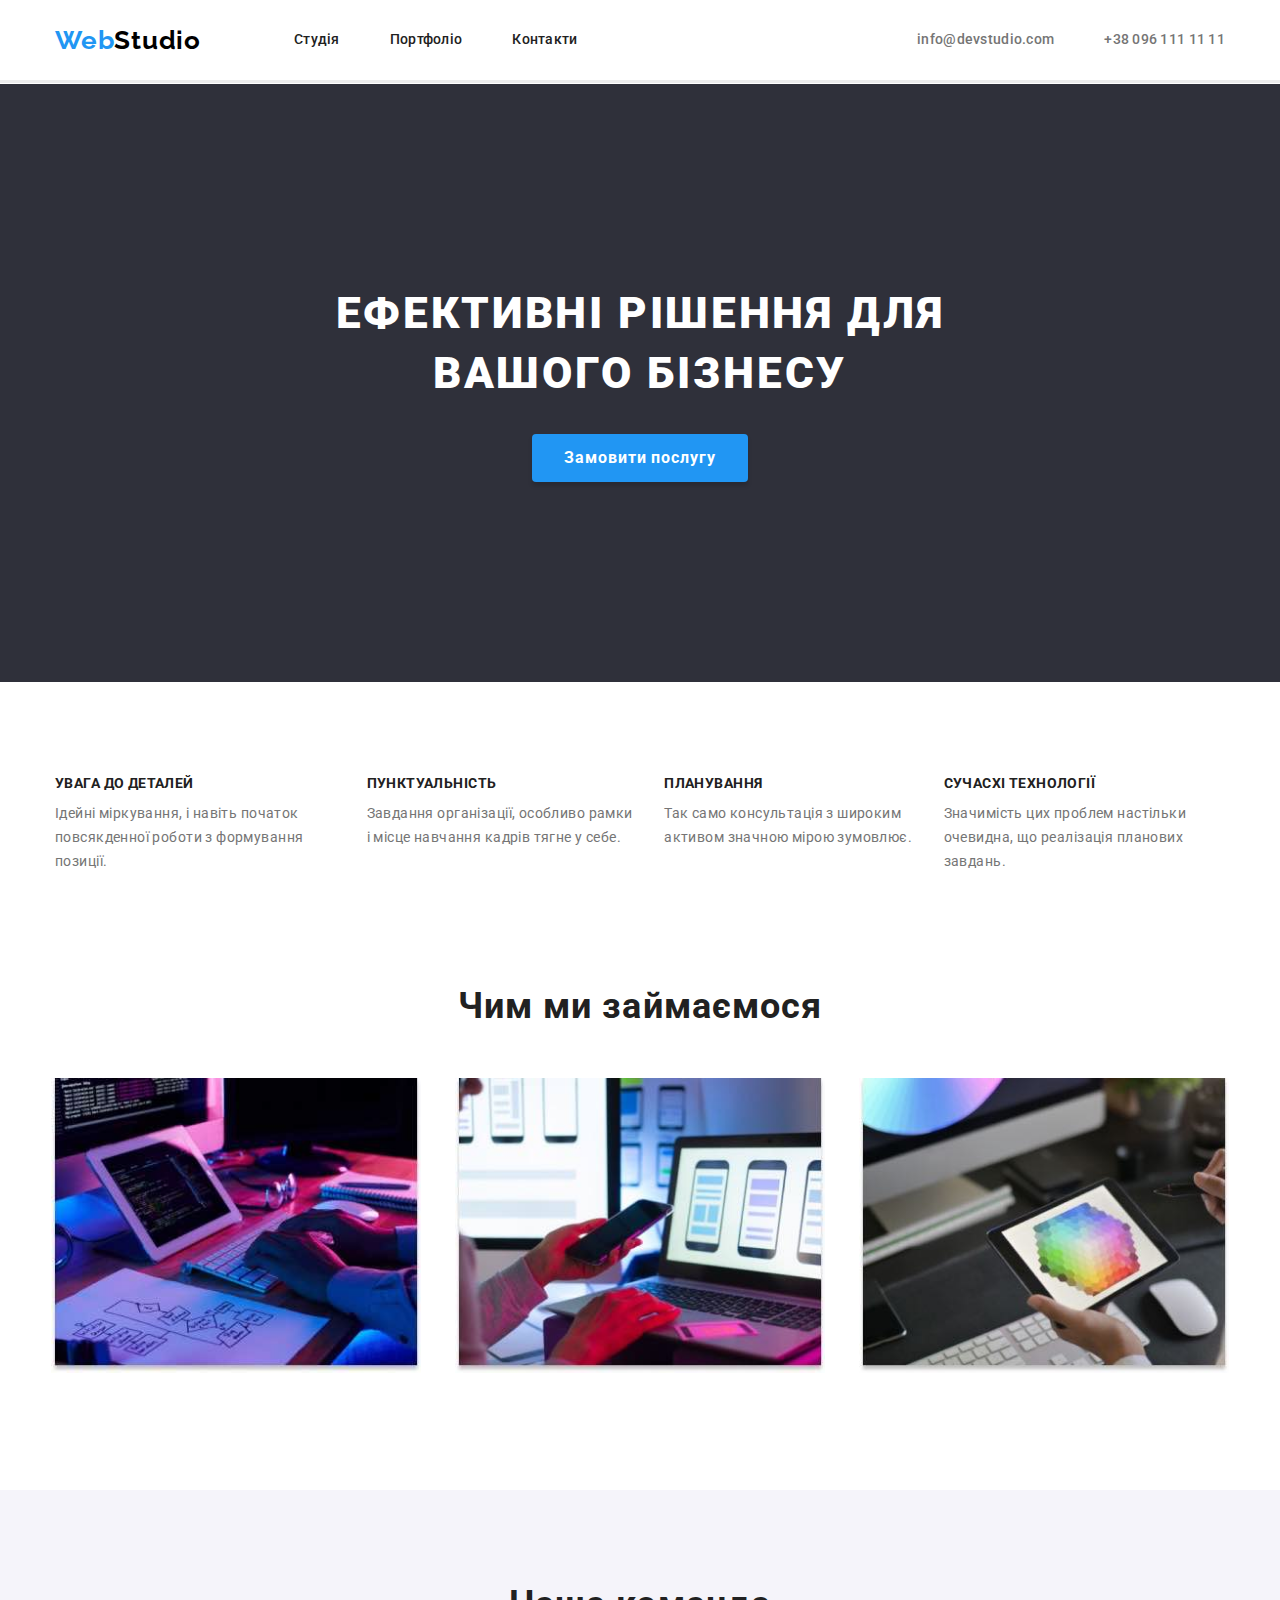
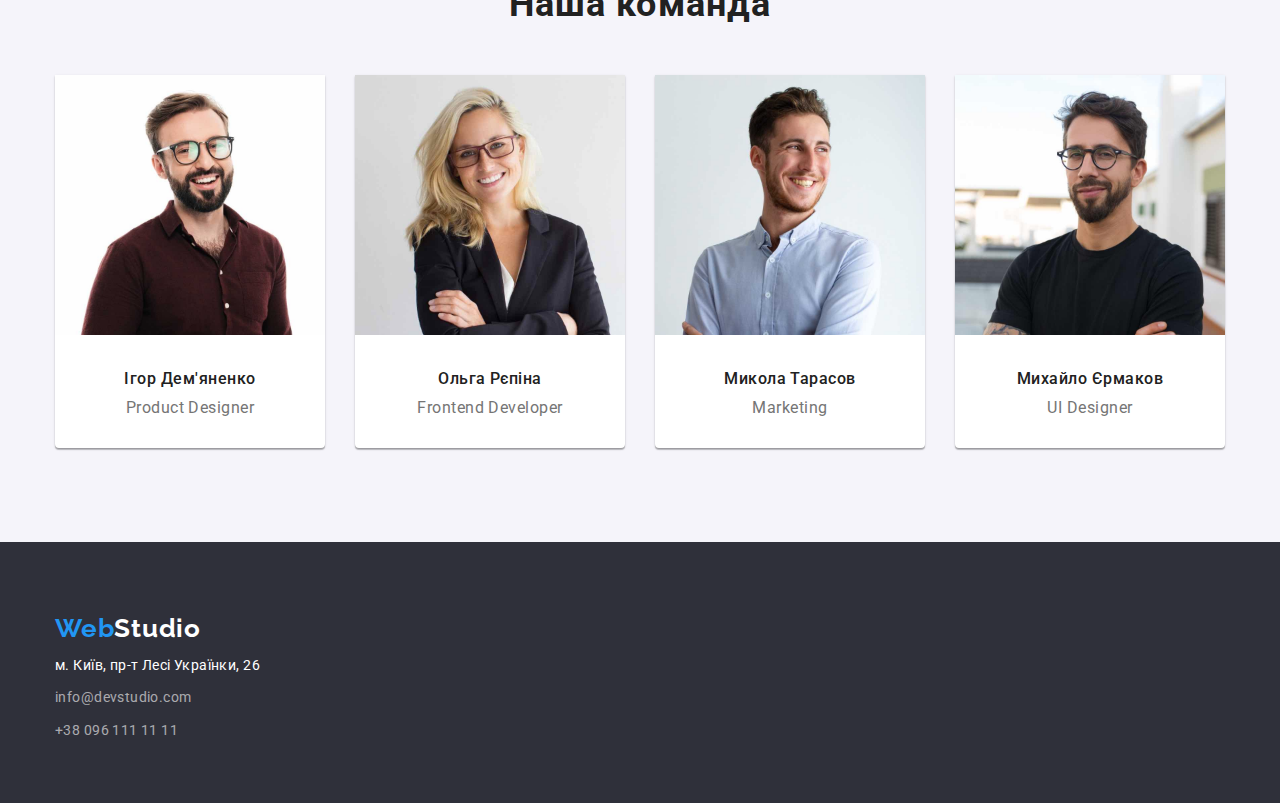
==== commit e78213d5: "homework3" ====
--- a/index.html
+++ b/index.html
@@ -47,7 +47,7 @@
     
       <main>
           <section class="services">
-            <div class="services-container">
+            <div class="container">
               <h1 class="services-title">Ефективні рішення для вашого бізнесу</h1>
               <button type="button" class="services-button">Замовити послугу</button>
             </div>
@@ -56,7 +56,7 @@
         <!-- features -->
 
         <section class="features">
-          <div class="features-container">
+          <div class="container features-container">
             <h2 class="visually-hidden">Ідейні</h2>
             <ul class="features-list">
             <li class="features-item">
@@ -92,8 +92,8 @@
        
   
         <!-- whatwedo -->
-        <section class="features">
-          <div class="features-container">
+        <section class="features-second">
+          <div class="container features-second-container ">
             <h2 class="second-title">Чим ми займаємося</h2>
             <ul class="features-list-second">
             <li class="features-item-second">
@@ -114,7 +114,7 @@
   
         <!-- team -->
         <section class="team">
-          <div class="team-container">
+          <div class="container">
             <h2 class="team-title">Наша команда</h2>
             <ul class="team-list">
             <li class="team-pictures">
@@ -145,7 +145,7 @@
     
     <!-- contacts-2 -->
     <footer class="footer">
-      <div class="footer-container">
+      <div class="container">
         <a href="./index.html" class="footer-logo-link"><span class="footer-span">Web</span>Studio</a>
         <address>
         <ul class="footer-contacts-list">
--- a/css/styles.css
+++ b/css/styles.css
@@ -16,9 +16,16 @@
   padding: 0;
 }
 
+body {
+  font-family: "Raleway", "Roboto", sans-serif;
+}
+
 .header {
   background: var(--white);
-}
+  border-bottom: solid #ececec;
+  margin-bottom: 1px;
+} 
+
 
 .header-span,
 .footer-span {
@@ -38,8 +45,6 @@
   margin: -1px;
 }
 
-/* header */
-
 .container {
   margin-left: auto;
   margin-right: auto;
@@ -48,11 +53,12 @@
   padding-right: 15px;
 }
 
+/* header */
+
+
 .header-container {
   display: flex;
   align-items: center;
-  border-bottom: solid #ececec;
-  margin-bottom: 1px;
 }
 
 .header-navigation {
@@ -151,12 +157,7 @@
 
 /* main */
 /* services */
-/* 
-.services-container {
-  margin-left: auto;
-  margin-right: auto;
-  width: 1200px;
-} */
+
 
 .services {
   padding-top: 200px;
@@ -168,8 +169,8 @@
 }
 
 .services-container {
-  margin-left: auto;
-  margin-right: auto;
+  /* margin-left: auto;
+  margin-right: auto; */
 }
 
 .services-title {
@@ -197,8 +198,11 @@
   letter-spacing: 0.06em;
   color: var(--white);
   background-color: var(--blue);
+  box-shadow: 0px 4px 4px rgba(0, 0, 0, 0.15);
+  border-radius: 4px;
   margin: 0 auto;
   border: none;
+  padding: 10px 32px;
 }
 
 .services-button:hover {
@@ -213,37 +217,40 @@
 
 /* features */
 .features {
-}
-
-.features-container {
-  margin-left: auto;
-  margin-right: auto;
-  width: 1200px;
-  padding-left: 15px;
-  padding-right: 15px;
+  padding-top: 94px;
   padding-bottom: 94px;
 }
 
+
 .features-list {
   display: flex;
   align-items: flex-start;
-  padding-top: 94px;
-  /* padding-left: 0; */
   list-style-type: none;
 }
 .features-list {
   justify-content: center;
 }
 
+.features-second{
+  padding-bottom: 94px;
+
+}
+
 .features-list-second {
-  display: flex;
-  align-items: flex-start;
-  list-style-type: none;
-}
-
-.features-item {
-  width: 270px;
-}
+  list-style-type: none;
+}
+
+
+.features-second-container {
+  display: inline;
+  text-align: center;
+}
+
+.features-item-second {
+  display: inline;
+
+}
+
 .features-item:not(:last-child) {
   margin-right: 30px;
 }
@@ -292,13 +299,9 @@
   padding-bottom: 94px;
 }
 
-.team-container {
-}
-
 .team-list {
   display: flex;
   list-style-type: none;
-  justify-content: center;
 }
 
 .team-title {
@@ -350,18 +353,15 @@
 .footer {
   background: #2f303a;
   padding-top: 60px;
-}
-
-.footer-container {
-
-}
+  padding-bottom: 60px;
+}
+
 
 .footer-items:not(:last-child) {
   margin-bottom: 9px;
 }
 
 .footer-logo-link {
-  margin-left: 130px;
   font-family: "Raleway";
   text-decoration: none;
   font-weight: 700;
@@ -373,10 +373,9 @@
 }
 
 .footer-contacts-list {
-  margin-left: 130px;
-  padding-bottom: 60px;
-  list-style-type: none;
-}
+  list-style-type: none;
+}
+
 .adress {
   font-family: "Roboto", sans-serif;
   font-style: normal;
@@ -398,17 +397,15 @@
   color: rgba(255, 255, 255, 0.6);
 }
 
-.portfolio-header {
-  padding-bottom: 94px;
-}
+
+/* portfolio */
 
 .portfolio {
   background: var(--white);
-}
-
-.portfolio-container {
-
-}
+  padding-top: 94px;
+  padding-bottom: 94px;
+}
+
 
 .portfolio-list {
   display: flex;
@@ -416,14 +413,13 @@
   justify-content: center;
   margin-bottom: 50px;
 }
-
-.portfolio-background{
+.portfolio-title-text {
+  padding: 20px 24px;
   background: #ffffff;
   border: solid #eeeeee;
-  margin-left: 1px;
-  margin-right: 1px;
-  margin-bottom: 1px;
-}
+  border-top: none;
+}
+
 
 .portfolio-item:not(:last-child) {
   margin-right: 8px;
@@ -433,9 +429,6 @@
   padding-bottom: 94px;
 }
 
-.portfolio-button-container {
-  margin-bottom: 34px;
-}
 
 .portfolio-button-press {
   padding: 6px 25px;
@@ -465,28 +458,19 @@
 .portfolio-button-press {
   cursor: pointer;
 }
+
 .portfolio-pictures-container {
-  /* margin-left: auto;
-  margin-right: auto; 
-  width: 1200px;
-  padding-left: 15px;
-  padding-right: 15px; */
-}
-.portfolio-pictures-container {
-  display: flex;
-  padding-bottom: 94px;
-}
+  display: flex;
+}
+
 
 .portfolio-pictures-list {
   display: flex;
   flex-wrap: wrap;
   list-style-type: none;
-  justify-content: center;
-}
-
-.portfolio-pic{
-  margin-bottom: 20px;
-}
+
+}
+
 
 .portfolio-title {
   font-family: "Roboto", sans-serif;
@@ -496,7 +480,6 @@
   letter-spacing: 0.06em;
   color: var(--dark);
   margin-bottom: 4px;
-  padding-left: 24px;
   
 }
 .portfolio-text {
@@ -505,8 +488,6 @@
   line-height: 1.8;
   letter-spacing: 0.03em;
   color: var(--broun);
-  padding-left: 24px;
-  padding-bottom: 20px;
 }
 
 .portfolio-background {
@@ -523,12 +504,7 @@
   margin-bottom: 0;
 }
 
-/* .contacts-list,
-.features-list,
-.footer-contacts-list,
-.portfolio-list {
-  padding-left: 0;
-} */
+
 
 .contacts-link:focus,
 .footer-contacts-mail:focus,
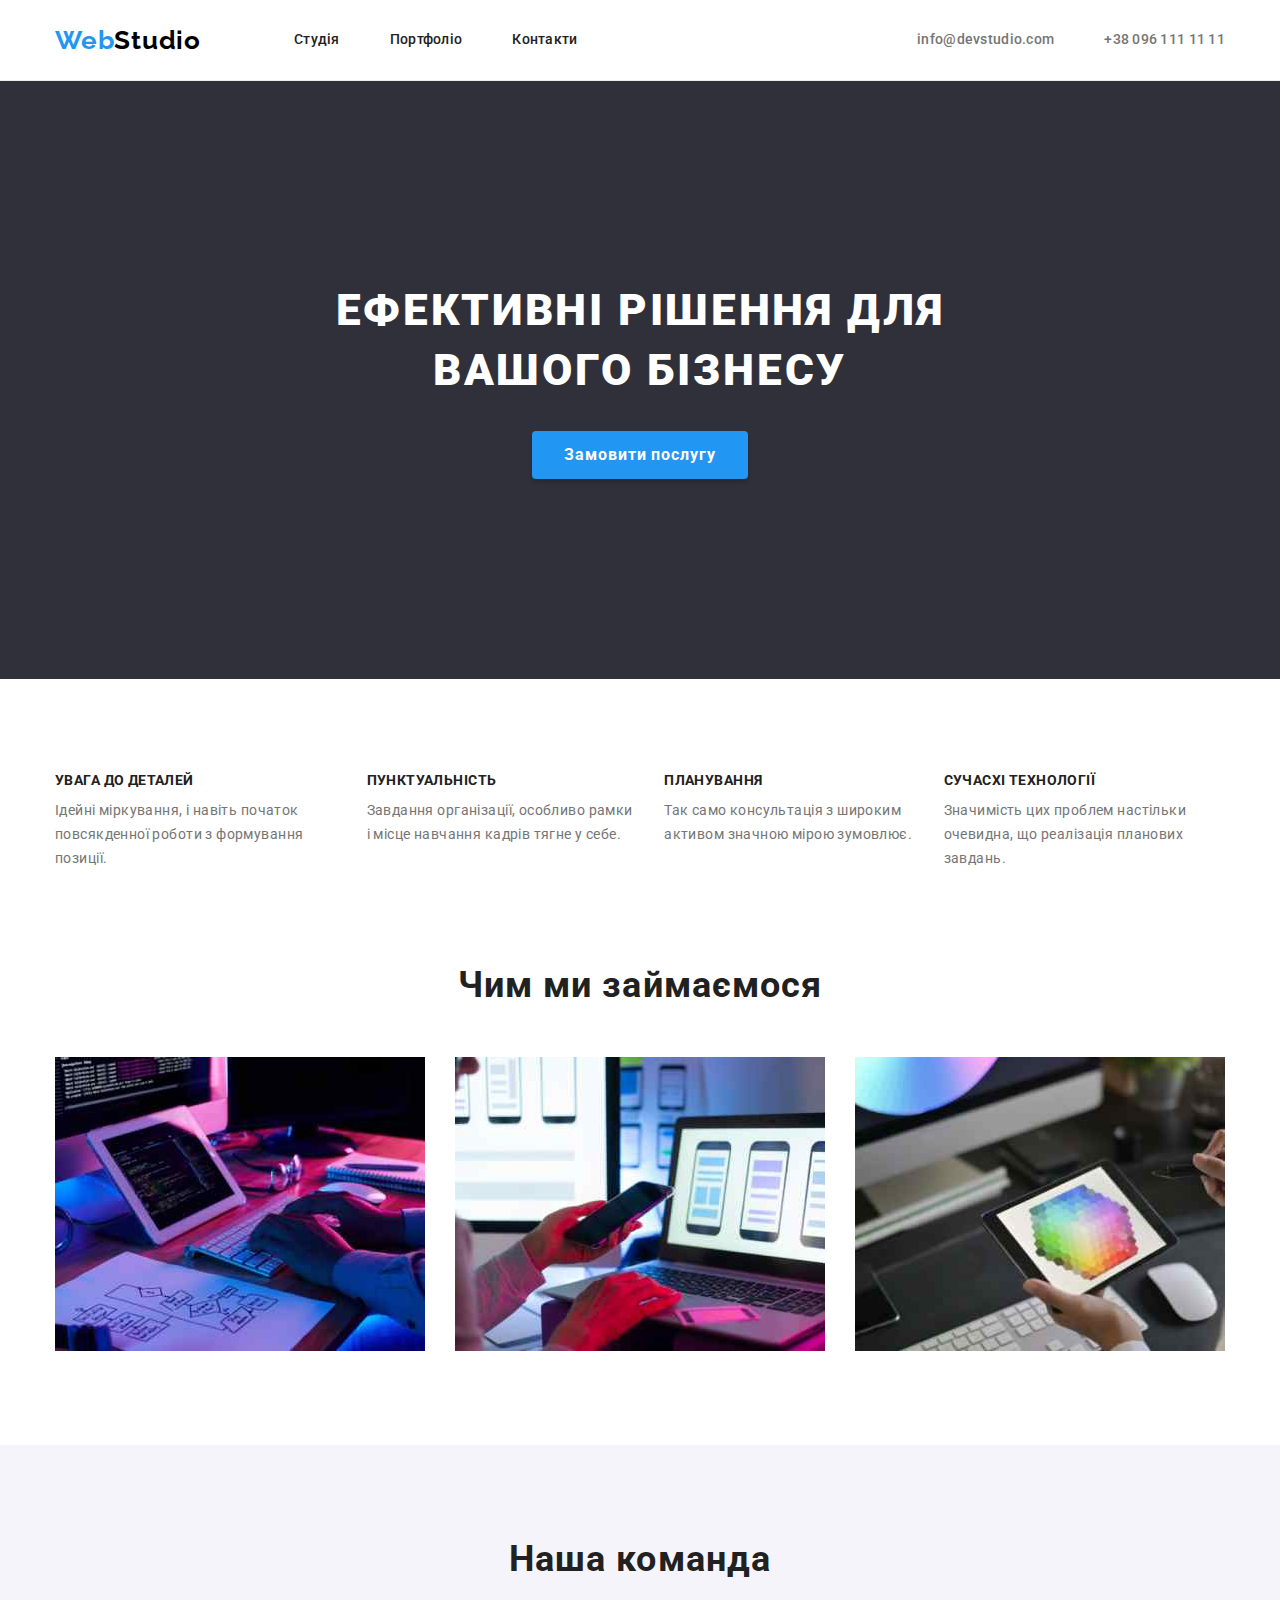
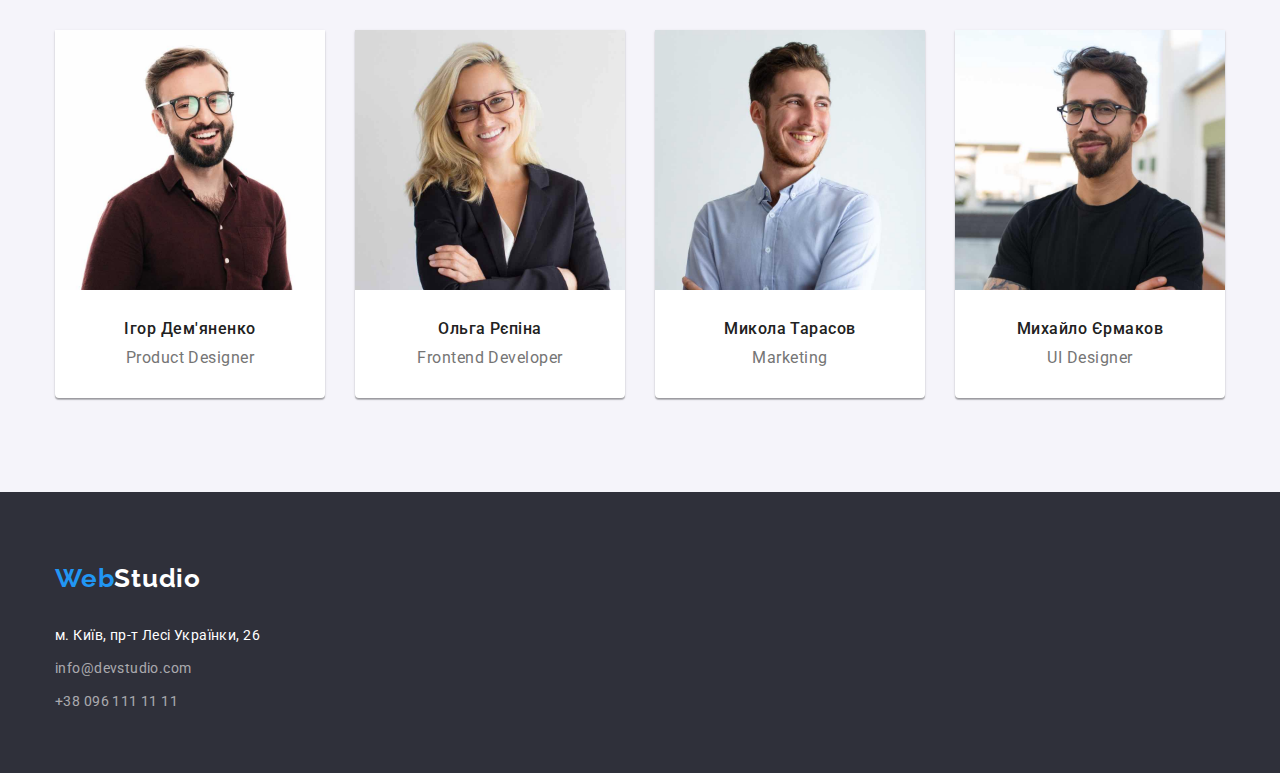
==== commit fa2802de: "homework3" ====
--- a/index.html
+++ b/index.html
@@ -147,10 +147,10 @@
     <footer class="footer">
       <div class="container">
         <a href="./index.html" class="footer-logo-link"><span class="footer-span">Web</span>Studio</a>
-        <address>
+        <address class="address-first">
         <ul class="footer-contacts-list">
           <li class="footer-items">
-            <a href="https://goo.gl/maps/Ecatq6JbWAXeqQZF9" target="_blank" rel="noopener noreffer" class="adress">м. Київ, пр-т Лесі Українки, 26</a>
+            <a href="https://goo.gl/maps/Ecatq6JbWAXeqQZF9" target="_blank" rel="noopener noreffer" class="address">м. Київ, пр-т Лесі Українки, 26</a>
           </li>
           <li class="footer-items">
             <a href="mailto:info@devstudio.com" class="footer-contacts-mail">info@devstudio.com</a>
--- a/css/styles.css
+++ b/css/styles.css
@@ -22,9 +22,14 @@
 
 .header {
   background: var(--white);
-  border-bottom: solid #ececec;
-  margin-bottom: 1px;
+  border-bottom: 1px solid #ececec;
 } 
+
+img {
+  display: block;
+  max-width: 100%;
+  height: auto;
+}
 
 
 .header-span,
@@ -224,12 +229,10 @@
 
 .features-list {
   display: flex;
-  align-items: flex-start;
-  list-style-type: none;
-}
-.features-list {
-  justify-content: center;
-}
+  list-style-type: none;
+  gap: 30px;
+}
+
 
 .features-second{
   padding-bottom: 94px;
@@ -237,23 +240,25 @@
 }
 
 .features-list-second {
+  display: flex;
+  align-items: flex-start;
   list-style-type: none;
 }
 
 
 .features-second-container {
-  display: inline;
-  text-align: center;
+  /* text-align: center; */
 }
 
 .features-item-second {
-  display: inline;
-
-}
-
-.features-item:not(:last-child) {
-  margin-right: 30px;
-}
+  /* display: flex; */
+
+}
+
+.features-item {
+  flex-basis: calc((100%-90px) / 4);
+}
+
 .features-item-second:not(:last-child) {
   margin-right: 30px;
 }
@@ -369,14 +374,18 @@
   line-height: 2;
   letter-spacing: 0.03em;
   color: var(--white);
-  margin-bottom: 20px;
+
 }
 
 .footer-contacts-list {
   list-style-type: none;
 }
 
-.adress {
+.address-first {
+  margin-top: 20px;
+}
+
+.address {
   font-family: "Roboto", sans-serif;
   font-style: normal;
   font-size: 14px;
@@ -416,7 +425,7 @@
 .portfolio-title-text {
   padding: 20px 24px;
   background: #ffffff;
-  border: solid #eeeeee;
+  border: 1px solid #eeeeee;
   border-top: none;
 }
 
